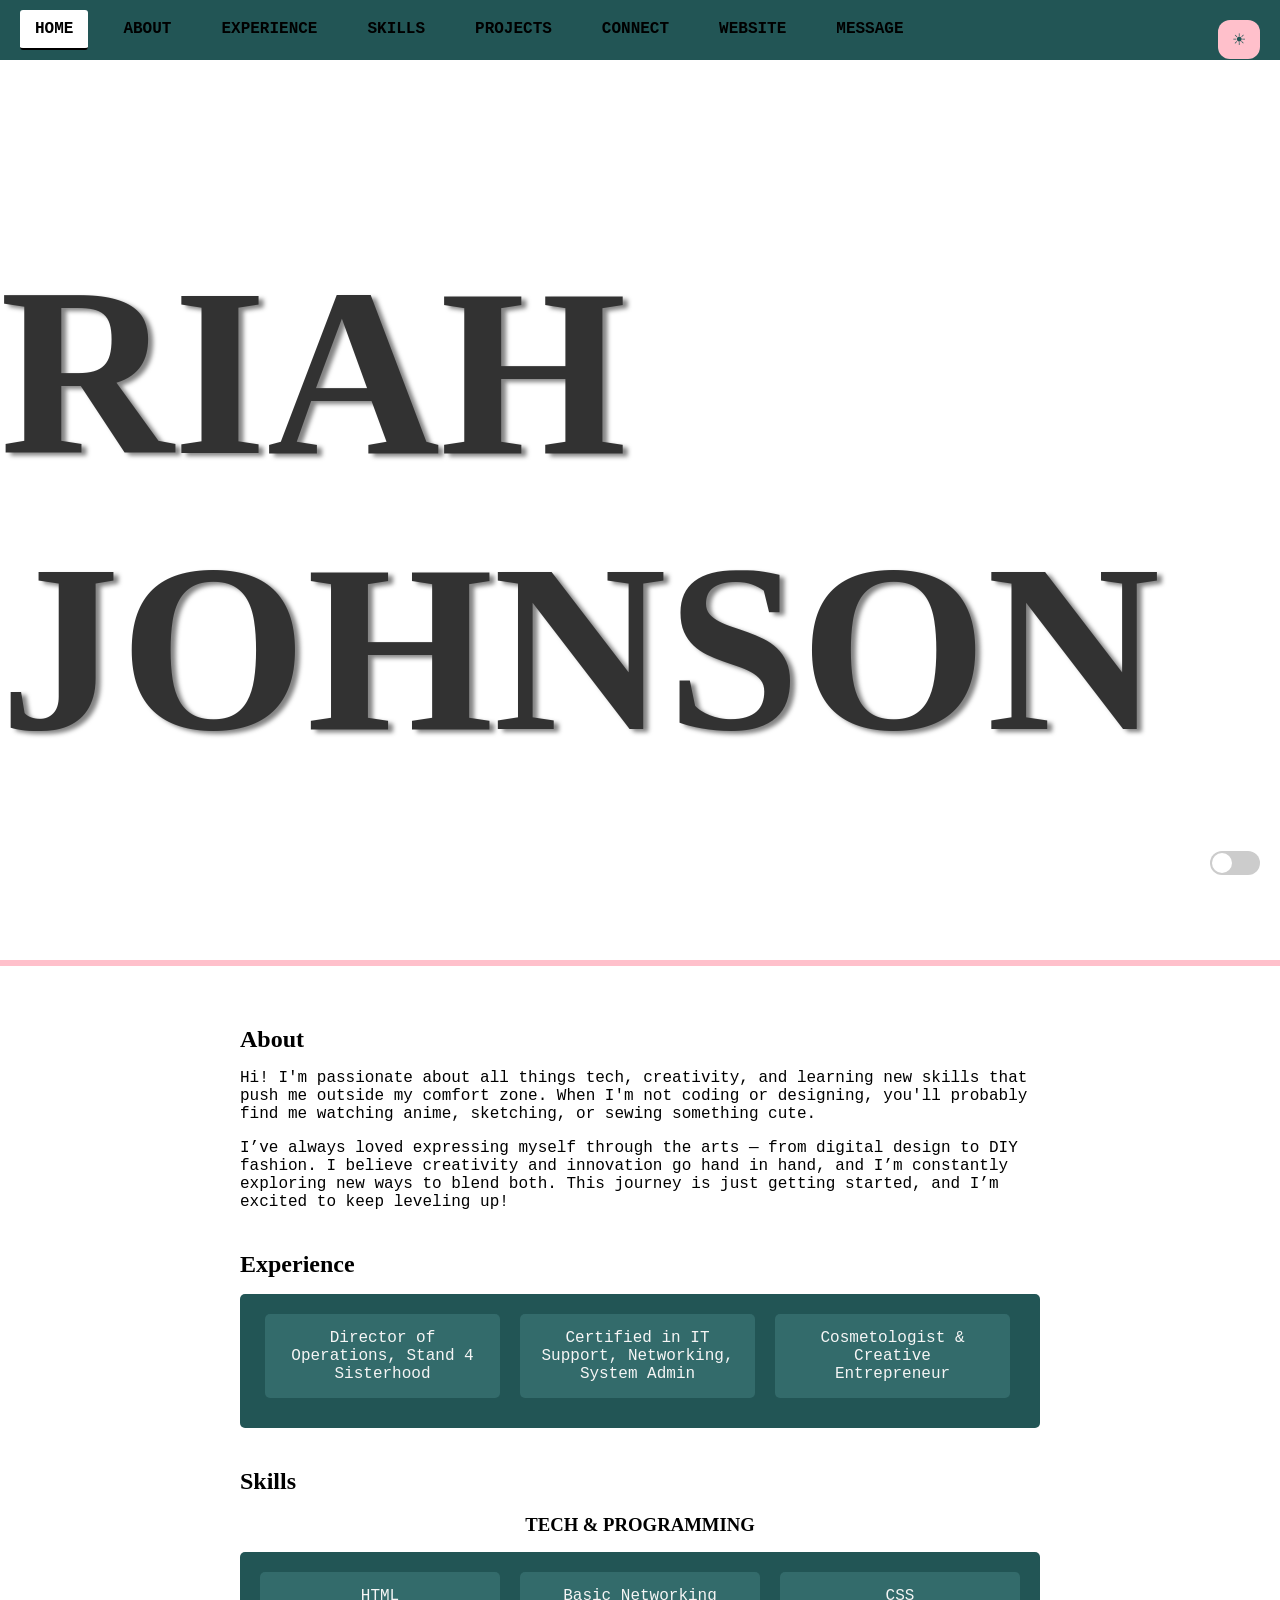
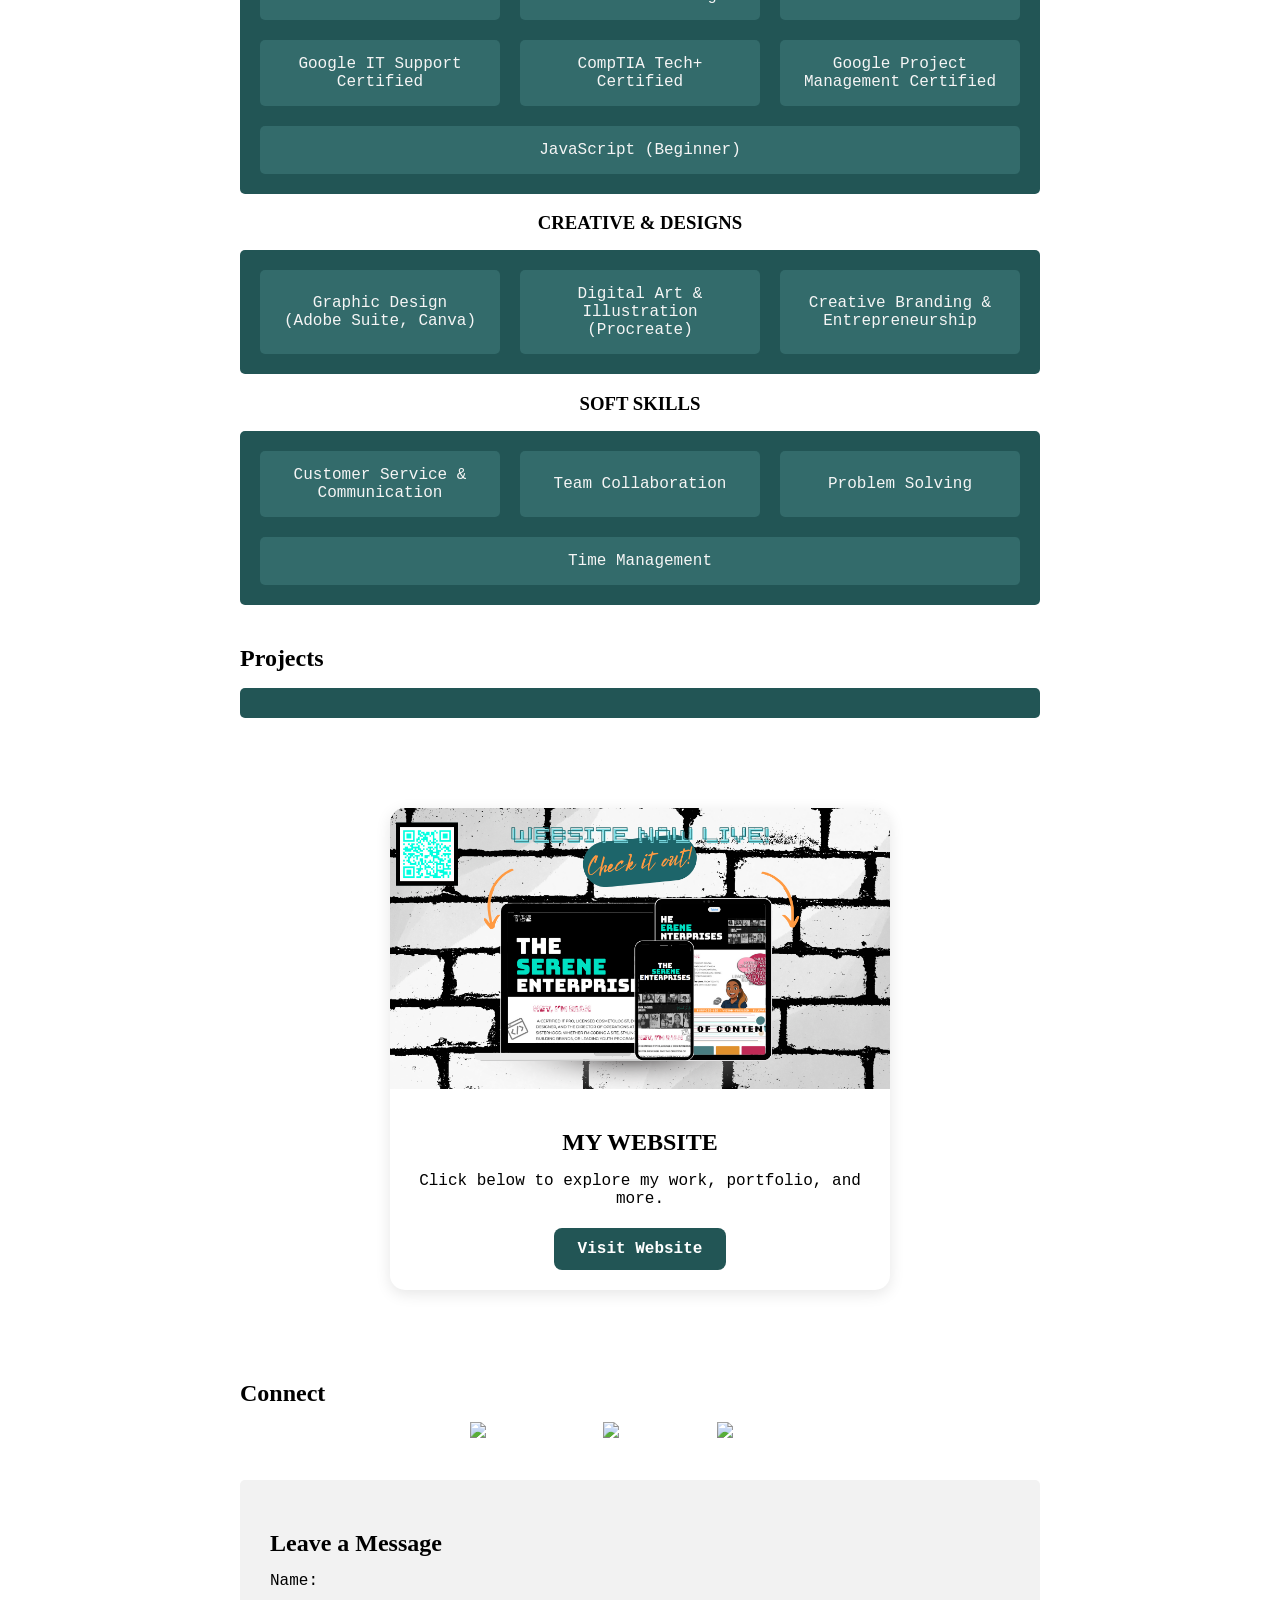
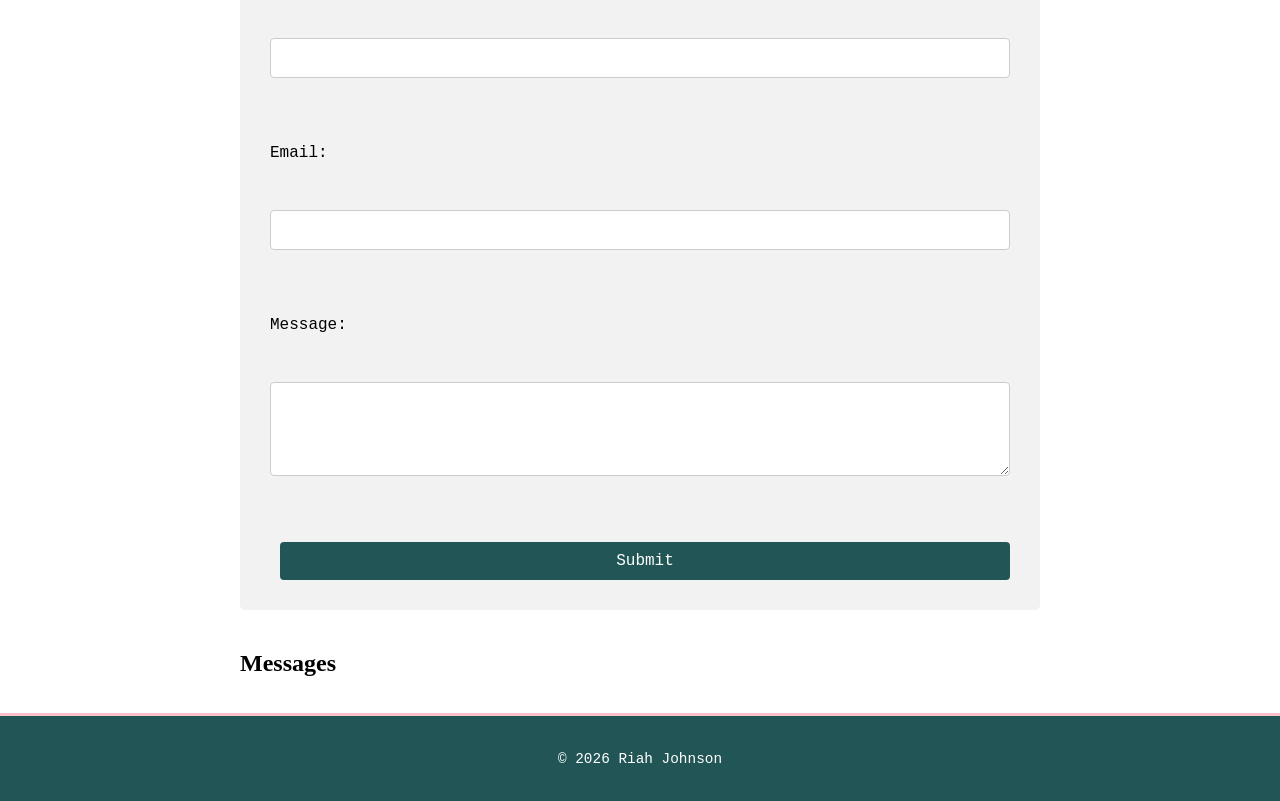
==== public/index.html @ 4e43883c "Initial commit with index.html, css, and js" ====
<!DOCTYPE html>
<html lang="en">
<head>
  <title>Riah Johnson | Portfolio</title>
  <meta charset="utf-8" />
  <meta name="viewport" content="width=device-width, initial-scale=1.0" />
  <meta name="description" content="Portfolio of Riah Johnson — creative entrepreneur, IT specialist, and cosmetologist passionate about tech, design, and innovation. Explore projects, skills, and ways to connect." />
  <link rel="stylesheet" href="./css/style.css" />
  <script src="./js/basic.js" defer></script>
  <script type="module" src="./js/firebase.js"></script>


  <link rel="preconnect" href="https://fonts.googleapis.com">
<link rel="preconnect" href="https://fonts.gstatic.com" crossorigin>
<link href="https://fonts.googleapis.com/css2?family=Rubik+Bubbles&display=swap" rel="stylesheet">
</head>

<body>
 <nav>
  <button class="nav-toggle" aria-label="Toggle navigation">
    &#9776; <!-- hamburger icon -->
  </button>

  <ul class="nav-list">
    <li class="nav-item active"><a href="#Home">HOME</a></li>
    <li class="nav-item"><a href="#About">ABOUT</a></li>
    <li class="nav-item"><a href="#Experience">EXPERIENCE</a></li>
    <li class="nav-item"><a href="#Skills">SKILLS</a></li>
    <li class="nav-item"><a href="#Projects">PROJECTS</a></li>
    <li class="nav-item"><a href="#Connect">CONNECT</a></li>
    <li class="nav-item"><a href="#website">WEBSITE</a></li>
    <li class="nav-item"><a href="#leave-message">MESSAGE</a></li>
  </ul>
</nav>


  <!-- theme toggle switch -->
  <label class="theme-switch" title="Toggle Light/Dark Mode">
    <input type="checkbox" id="toggle-theme" />
    <span class="slider"></span>
  </label>

 <div class="container">
  <section class="bg" id="Home">
    <h1>RIAH JOHNSON</h1>
  </section>

  <!-- Slide-out weather panel -->
  <div class="weather-container">

<div class="weather-emoji" id="weather-emoji">☀</div>


    <section id="output">
      <h4>Dallas Weather</h4>
      <div id="weather-data">Click a button to load data</div>
    </section>

    <button id="temp-btn">Show Temperature</button>
    <button id="condition-btn">Show Conditions</button>

  </div>

  <!-- Toggle button -->
  <button class="weather-toggle" aria-label="Toggle Weather">☀</button>
</div>

<hr class="photo-divider" />



  <hr class="photo-divider" />
    <!-- about section -->

  <div class="container2">
    <section id="About">
      <h2>About</h2>
      <p>
        Hi! I'm passionate about all things tech, creativity, and learning new skills that push me outside my comfort zone.
        When I'm not coding or designing, you'll probably find me watching anime, sketching, or sewing something cute.
      </p>
      <p>
        I’ve always loved expressing myself through the arts — from digital design to DIY fashion. I believe creativity and innovation go hand in hand,
        and I’m constantly exploring new ways to blend both. This journey is just getting started, and I’m excited to keep leveling up!
      </p>
    </section>

    <!-- experience section -->

    <section id="Experience">
      <h2>Experience</h2>
      <ul class="exper-list">
        <li class="exper-item">Director of Operations, Stand 4 Sisterhood</li>
        <li class="exper-item">Certified in IT Support, Networking, System Admin</li>
        <li class="exper-item">Cosmetologist & Creative Entrepreneur</li>
      </ul>
    </section>

    <!-- skills section -->


    <!-- inside SKILLS section — FIXED -->
<section id="Skills">
  <h2>Skills</h2>
  <h3>TECH & PROGRAMMING</h3>
  <ul class="skills-list">
  </ul>

  <h3>CREATIVE & DESIGNS</h3>
    <ul class="skills-list">
    <li>Graphic Design (Adobe Suite, Canva)</li>
    <li>Digital Art & Illustration (Procreate)</li>
    <li>Creative Branding & Entrepreneurship</li>
  </ul>

  <h3>SOFT SKILLS</h3>
  <ul class="skills-list">
    <li>Customer Service & Communication</li>
    <li>Team Collaboration</li>
    <li>Problem Solving</li>
    <li>Time Management</li>
  </ul>
</section>

    <!-- projects section -->


    <section id="Projects">
      <h2>Projects</h2>
      <ul class="projects-list" id="projects-list"></ul>
    </section>

    <!-- portfolio section -->
<section id="website" style="display: flex; justify-content: center; align-items: center; padding: 50px;">
  <div class="website-card">
    
    <!-- Thumbnail / Screenshot -->
    <a href="https://readymag.website/u1590588250/TSE/" target="_blank">
      <img src="tse-website-now-live-1.png" 
           alt="TSE Website Preview" 
           class="website-img">
    </a>
    
    <!-- Content -->
    <div class="website-content">
      <h2>MY WEBSITE</h2>
      <p>Click below to explore my work, portfolio, and more.</p>
      <a href="https://readymag.website/u1590588250/TSE/" target="_blank" class="website-btn">
        Visit Website
      </a>
    </div>
    
  </div>
</section>




    <!-- connect section -->
  
    <section id="Connect">
      <h2>Connect</h2>
      <ul class="connect-list">
        <li class="connect-item">
          <a href="https://www.linkedin.com/in/linkwmsj/" target="_blank" rel="noopener noreferrer">
            <img src="https://cdn4.iconfinder.com/data/icons/miu-black-social-2/60/linkedin-512.png" 
                 alt="LinkedIn" 
                 style="height:32px;" />
          </a>
        </li>
             
        <li class="connect-item">
          <a href="https://github.com/theeuno1a" target="_blank" rel="noopener noreferrer">
            <img src="https://cdn4.iconfinder.com/data/icons/miu-black-social-2/60/github-512.png" 
             alt="GitHub" 
             style="height:32px;" />
         </a>
      </li>
      <li class="connect-item">
          <a href="mailto:msjohnsonjr311@gmail.com">
            <img src="https://cdn0.iconfinder.com/data/icons/social-circle-3/72/Email-512.png" 
                 alt="Email Me" 
                 style="height:30px;" />
          </a>
        </li>
      </ul>
    </section>

    <!-- leave a message section -->
    <section id="leave-message">
      <h2>Leave a Message</h2>
      <form name="leave_message">
        <label for="name">Name:</label><br />
        <input type="text" id="name" name="usersName" autocomplete="name" required /><br /><br />

        <label for="email">Email:</label><br />
        <input type="email" id="email" name="usersEmail" autocomplete="email" /><br /><br />

        <label for="message">Message:</label><br />
        <textarea id="message" name="usersMessage" rows="4" autocomplete="off" required></textarea><br /><br />

        <button type="submit">Submit</button>
      </form>
    </section>

    <!-- messages section -->
    <section id="messages">
      <h2>Messages</h2>
      <ul></ul>
    </section>
 
  </div>

    <!-- footer section -->

  <hr class="photo-divider2" />
  <footer></footer> <!-- i got stuck here for a while on the footer part trying to use js since that was new . i watched a couple youtube videos and pinterest so it could break it down more so i can understand -->
  
  <button id="scrollTopBtn" title="Go to top">↑</button>

</body>
</html>
---- public/css/style.css ----
html {
  scroll-behavior: smooth;
  scroll-padding-top: 60px; /* avoid nav overlap on scroll */
}

/* wanted to reset default body */
body {
  background-color: #fff;
  color: black;
  font-family: 'Courier New', Courier, monospace;
  margin: 0;
  padding: 0;
  transition: background-color 0.3s, color 0.3s;
}

.hidden {
  display: none;
}

/* containers for text styles */
.container {
  width: min(800px, 90%);
}

.container2 {
  padding: 20px;
  max-width: 900px;
  margin: 0 auto;
  width: min(800px, 90%);
}

/* nav styles */
nav {
  background-color: #225555;
  width: 100%;
  padding: 10px 20px;
  box-sizing: border-box;
  transition: background-color 0.3s;
}

.nav-list {
  list-style: none;
  display: flex;
  gap: 20px;
  padding: 0;
  margin: 0;
}

.nav-item a {
  color: #000;
  text-decoration: none;
  padding: 10px 15px;
  display: block;
  font-weight: 600;
  border-radius: 3px;
  transition: background-color 0.3s, color 0.3s;
}

.nav-item a:hover {
  background-color: #ffffff;
  color: #000000;
}

.active a {
  background-color: #fff;
  color: #000;
  border-bottom: 2px solid #000;
}

/* both responsive nav for mobile and tablet */
@media screen and (max-width: 600px) {
  nav {
    padding: 10px;
  }

  .nav-list {
    flex-direction: column;
    align-items: center;
  }

  .nav-item a {
    padding: 10px;
    font-size: 1rem;
  }

  .active a {
    border-bottom: none; /* remove border for mobile */
  }
}

/* tablets */
@media screen and (max-width: 768px) { 
  #Home h1, h1 {
    font-size: 3rem;
    text-align: center;
    word-wrap: break-word;
  }

  .skills-list li {
    padding: 10px;
    font-size: 0.9rem;
    word-wrap: break-word;
  }

  .exper-item {
    padding: 10px;
    font-size: 0.95rem;
    word-wrap: break-word;
  }
}

/* bg image container */
.bg {
  height: 100vh; 
  width: 100vw; /* i struggled semi to fix this photo LOL, yet i finally got it after an hr */
  background-image: url("https://i.pinimg.com/736x/98/43/b4/9843b4da17d4a90aebe486aa608d36da.jpg");
  background-size: cover;
  background-position: center;
  background-repeat: no-repeat;
  position: relative;
  display: flex;
  align-items: center;
  justify-content: center;
  margin-top: 0;
}

/* photo div lines */
.photo-divider { /* i wanted a line underneath photo cause it'll be cute */
  border: none;
  height: 3px; 
  background-color: pink;
  width: 100%; 
  margin: 0 auto; 
  display: block;
  justify-content: center;
  min-width: 150px;
  box-sizing: border-box;
  text-align: center;
  justify-content: center; 
  align-items: center; 
  display: flex; 
}

.photo-divider2 { /* i wanted a line on top of the footer */
  border: none;
  height: 3px; 
  background-color: pink;
  width: 100%; 
  margin: 0 auto; 
  display: block;
  justify-content: center;
  margin-bottom: -20px; /* space below the footer */
}

/* responsive style for photo-divider */
@media screen and (max-width: 768px) {
  .photo-divider {
    width: 100%;
  }
}

/* headings */
#Home h1 {
  margin: 0;
  font-size: 15rem;
  font-weight: bold;
  color: black;
  font-family: Impact;
  text-shadow: 5px 3px 4px rgba(0, 0, 0, 0.6);
  opacity: 0.80;
}

h2 {
  margin-bottom: 15px;
  font-weight: bold;
  font-family: Cambria;
}

h3 {
  margin-bottom: 10px;
  font-family: 'Times New Roman', serif;
  text-align: center;
}

h4 {
  margin-bottom: 10px;
  font-family: 'Rubik Bubbles', sans-serif;
  text-align: center;
  font-size: 20px;
}

/* sections & lists */
section {
  margin-top: 40px;
}

.exper-list {
  display: flex;          
  flex-wrap: wrap;        
  gap: 20px;          
  justify-content: center;
  padding: 20px 30px 30px 25px; 
  background-color: #225555;
  border-radius: 5px;
  color: whitesmoke;
  font-family: 'Courier New', Courier, monospace;
  list-style: none;
  text-align: center;
  align-items: center;
}

.exper-item {
  background-color: #336b6b;
  padding: 15px 20px;
  border-radius: 5px;
  color: whitesmoke;
  font-family: 'Courier New', Courier, monospace;
  font-size: 1rem;
  font-weight: 400;
  flex: 1 1 200px; 
  min-width: 150px;
  box-sizing: border-box;
  text-align: center;
  justify-content: center; 
  align-items: center; 
  display: flex; 
}

/*  skills / projects / contact sections */

.skills-list {
  display: flex;
  flex-wrap: wrap;
  gap: 20px;
  padding: 20px;
  background-color: #225555;
  border-radius: 5px;
  list-style: none;
  justify-content: center;
}

.skills-list li {
  background-color: #336b6b;
  padding: 15px 20px;
  border-radius: 5px;
  color: whitesmoke;
  font-family: 'Courier New', Courier, monospace;
  font-size: 1rem;
  font-weight: 400;
  flex: 1 1 200px; 
  min-width: 150px;
  box-sizing: border-box;
  text-align: center;
  justify-content: center; 
  align-items: center; 
  display: flex; /* i was trying to center the text in the box - struggling a bit */
}

.projects-list {
  padding: 20px 30px 10px 40px;
  background-color: #225555;
  border-radius: 5px;
  text-align: left;
  color: whitesmoke;
  font-family: 'Courier New', Courier, monospace;
  gap: 20px;
}

.projects-list li {
  padding: 10px 0;
  border-bottom: 1px solid #336b6b;
}

.projects-list li:last-child {
  border-bottom: none;
}

.connect-list {
  list-style: none;
  display: flex;      
  gap: 40px;          
  justify-content: center;
  align-items: center;
  padding: 0;
  margin: 0;
}

.website-card {
  max-width: 500px;
  width: 100%;
  background: #fff;
  border-radius: 15px;
  box-shadow: 0 4px 15px rgba(0,0,0,0.1);
  overflow: hidden;
  text-align: center;
  transition: background-color 0.3s, color 0.3s;
   position: relative; /* just to allow internal positioning */
  z-index: 1; 
}

.website-img {
  width: 100%;
  height: auto;
  display: block;
}

.website-content {
  padding: 20px;
}

.website-content h2 {
  margin-bottom: 10px;
}

.website-content p {
  margin-bottom: 20px;
}

.website-btn {
  display: inline-block;
  padding: 12px 24px;
  background-color: #225555;
  color: white;
  text-decoration: none;
  border-radius: 8px;
  font-weight: bold;
  transition: background-color 0.3s;
}

.website-btn:hover {
  background-color: #336b6b;
}
/* light/dark mode toggle*/
.theme-switch {
  position: fixed;
  bottom: 20px;
  right: 20px;
  z-index: 1000;
  user-select: none;
}

.theme-switch input {
  display: none;
}

.slider {
  width: 50px;
  height: 24px;
  background-color: #ccc;
  border-radius: 50px;
  position: relative;
  cursor: pointer;
  display: inline-block;
  transition: background-color 0.3s;
}

.slider::before {
  content: "";
  position: absolute;
  height: 20px;
  width: 20px;
  left: 2px;
  bottom: 2px;
  background-color: white;
  border-radius: 50%;
  transition: 0.3s;
}

input:checked + .slider {
  background-color: pink; /* changed to pink for visibility */
}

input:checked + .slider::before {
  transform: translateX(26px);
}

/* theme modes */
body.light-mode {
  background-color: #fff;
  color: #000;
}

body.dark-mode {
  background-color: #121212;
  color: #fff;
}

body.dark-mode nav {
  background-color: black;
}

body.light-mode nav {
  background-color: #225555;
}

body.dark-mode .nav-item a {
  color: white;
}

body.dark-mode .nav-item a:hover {
  background-color: #333;
  color: pink;
}

body.dark-mode .active a {
  background-color: #333;
  color: pink;
  border-bottom: 2px solid pink;
}

body.dark-mode .active a:hover {
  background-color: #bad4d4;
  color: white;
}

/* additional dark mode styles */
/* ----------------------------- */

/* weather section - dark mode */
body.dark-mode #output {
  background-color: #222;   
  color: #eee;              
  border-color: #ff66b2;
}

body.dark-mode #h4 {
  color: #eee;              
}
body.dark-mode .website-card {
  background-color: #5a5a5a;
  color: #fff;
}

body.dark-mode .website-btn {
  background-color: #ff66b2;
  color: #fff;
}

@media screen and (max-width: 768px) {
  #website {
    padding: 30px 15px;
  }

  .website-card {
    max-width: 100%;
  }
}
/* leave a message - dark mode */
body.dark-mode #leave-message {
  background-color: #222;   
  color: #eee;              
  border-color: #ff66b2;
}

/* inputs and textarea text - dark mode */
body.dark-mode #leave-message input,
body.dark-mode #leave-message textarea {
  background-color: #333;
  color: #eee;
  border: 1px solid #ff66b2;
}

body.dark-mode #leave-message button {
  background-color: #ff66b2;
  color: #121212;
}

body.dark-mode h2, body.dark-mode h3, body.dark-mode #Home h1 {
  color: #ff66b2;
}

body.dark-mode .name, 
body.dark-mode .important-text {
  color: #ff66b2; 
}

/*footer styles*/
footer {
  text-align: center;
  padding: 20px;
  background-color: #225555;  
  color: white;
  position: relative;
  bottom: 0;
  width: 100%;
  font-family: 'Courier New', Courier, monospace;
  font-size: 0.9rem;
  margin-top: 20px;
  box-sizing: border-box;
  transition: background-color 0.3s, color 0.3s;
}

/* leave a message section */
#leave-message {
  margin-top: 40px;
  background-color: #f2f2f2;
  padding: 30px;
  border-radius: 5px;
}

#leave-message form {
  display: flex;
  flex-direction: column;
  gap: 15px;
}

#leave-message input,
#leave-message textarea {
  padding: 10px;
  border: 1px solid #ccc;
  border-radius: 4px;
  font-family: 'Courier New', Courier, monospace;
  font-size: 1rem;
}

#leave-message button {
  background-color: #225555;
  color: white;
  padding: 10px 15px;
  border: none;
  border-radius: 4px;
  font-family: 'Courier New', Courier, monospace;
  font-size: 1rem;
  cursor: pointer;
  transition: background-color 0.3s;
}

#leave-message button:hover {
  background-color: #336b6b;
}

/* message section */
.messages-section {
  margin-top: 30px;
  background-color: #eee;
  padding: 20px;
  border-radius: 5px;
}

#messages ul {
  list-style: none;
  padding-left: 0;
}

#messages li {
  padding: 10px;
  border-bottom: 1px solid #ccc;
  font-family: 'Courier New', Courier, monospace;
  font-size: 0.95rem;
}

#messages li:last-child {
  border-bottom: none;
}

/* weather section */
.weather-container {
   display: flex;
  flex-direction: column;   
  justify-content: center;  
  align-items: center;      
  gap: 15px;                
  padding: 20px;
  width: 80%;               
  max-width: 320px;
  height: 100vh;
  position: fixed;
  top: 0;
  right: -100%;             /* start hidden */
  transition: right 1s cubic-bezier(0.68, -0.55, 0.27, 1.55);
  z-index: 100;
  overflow-y: auto; 
  background: linear-gradient(135deg, #ffedf0, #ffe0f7); 
  border-radius: 20px;
  box-shadow: 0 8px 20px rgba(0,0,0,0.25);
  background-color: var(--panel-bg);
  color: var(--panel-text);
}

.weather-container.open {
  right: 0;            /* slide in */
}

.weather-container button {
  background-color: #ff66b2;
  color: #fff;
  font-size: 1.2rem;
  padding: 12px 18px;
  border-radius: 12px;
  transition: transform 0.2s, background-color 0.2s;
}

.weather-container button:hover {
  transform: scale(1.05);
  background-color: #ff4c99;
}

.weather-toggle {
  font-size: 1rem;
  position: fixed;
  top: 20px;
  right: 20px;
  background-color: pink;
  border: none;
  padding: 10px 14px;
  border-radius: 12px;
  cursor: pointer;
  z-index: 101;
}

.weather-emoji {
  font-size: 3rem;          /* big enough to notice */
  margin-bottom: 15px;      /* space from output */
  transition: transform 0.3s ease;
  animation: float 2s ease-in-out infinite;
  display: inline-block;
}

@keyframes float {
  0% { transform: translateY(0); }
  50% { transform: translateY(-10px); } /* float up */
  100% { transform: translateY(0); }
}

/* Optional: add a hover bounce */
.weather-emoji:hover {
  transform: translateY(-10px);
}

#weather-data {
  text-align: center;
  font-size: 1rem; /* optional, makes it slightly bigger */
}

body.dark-mode {
  --panel-bg: #222;      /* dark background */
  --panel-text: #fff;    /* light text */
}

/* output inside panel */
#output {
 width: 90%;              /* slightly smaller than panel */
  max-width: 280px;        /* ensures it doesn’t overflow */
  margin: 0 auto;          /* center inside panel */
  font-size: 1rem;         /* smaller text */
  padding: 10px;  
}


/* universal media queries for responsiveness */
/* ------------------------------- */

@media screen and (max-width: 1024px) {
  .container,
  .container2 {
    width: 95%;
    padding: 15px;
  }

  #Home h1 {
    font-size: 10rem;
    text-align: center;
    word-wrap: break-word;
  }

  .exper-item,
  .skills-list li {
    width: 100%;
    max-width: 300px;
    font-size: 1rem;
    padding: 12px;
  }

  .projects-list li {
    font-size: 1rem;
  }
}

@media screen and (max-width: 768px) {
  .nav-list,
  .skills-list,
  .connect-list,
  .exper-list,
  .portfolio-list {
    flex-direction: column;
    align-items: center;
    gap: 15px;
  }

  .nav-item a {
    font-size: 1rem;
    padding: 10px;
  }

  h2, h3, h4 {
    text-align: center;
  }

  #Home h1 {
    font-size: 6rem;
  }

  .projects-list {
    padding: 15px;
  }
}

@media screen and (max-width: 480px) {
  #Home h1 {
    font-size: 4rem;
  }

  .nav-list {
    flex-direction: column;
    gap: 10px;
  }

  .exper-item,
  .skills-list li {
    font-size: 0.9rem;
    padding: 10px;
  }

  .projects-list li {
    font-size: 0.95rem;
  }

  .connect-list {
    flex-wrap: wrap;
    gap: 20px;
  }

  .projects-list {
    padding: 10px 15px;
  }
}
button {
  margin-left: 10px;
  padding: 10px 15px;
  cursor: pointer;
  background-color: pink;
  color: #225555;
  border: none;
  font-family: "Rubik Bubbles", sans-serif;
  border-radius: 12px;
}

button:hover {
  background-color: #bb3e7d;
  color: #fff;
}

#scrollTopBtn {
  position: fixed;
  bottom: 20px;
  left: 20px;
  z-index: 1000; /* make extra sure it’s above everything */
  font-size: 20px;
  border: none;
  outline: none;
  cursor: pointer;
  padding: 10px 15px;
  border-radius: 50%;
  display: block; /* hidden by default */
  transition: background-color 0.3s ease, color 0.3s ease;
}

/* light mode colors */
#scrollTopBtn.light {
  background-color: #fff;
  color: #333;
  box-shadow: 0 2px 6px rgba(0,0,0,0.3);
}

/* dark mode colors */
#scrollTopBtn.dark {
  background-color: #333;
  color: #fff;
  box-shadow: 0 2px 6px rgba(0,0,0,0.5);
}

#scrollTopBtn:hover {
  filter: brightness(1.2);
}
#scrollTopBtn:active {
  background-color: #777;
}
/* hide nav-list on small screens */
.nav-list {
  transition: max-height 0.3s ease;
  overflow: hidden;
}

/* hamburger button - hidden on desktop */
.nav-toggle {
  display: none;
  font-size: 2rem;
  background: none;
  border: none;
  cursor: pointer;
  color: #fff; /* match nav text color */
}

/* mobile view */
@media screen and (max-width: 768px) {
  .nav-toggle {
    display: block;
  }

  .nav-list {
    max-height: 0; /* hidden by default */
    flex-direction: column;
    gap: 10px;
    background-color: #225555; /* match your nav bg */
    width: 100%;
    border-radius: 8px;
  }

  .nav-list.open {
    max-height: 500px; /* enough to show all items */
  }

  .nav-item a {
    padding: 10px 20px;
  }
}

/* Repo link styling */
a {
  color: white; /* sets all links to white */
  text-decoration: none; /* optional: removes underline */
}

a:hover {
  color: #ccc; /* optional: gives a light gray hover effect */
}
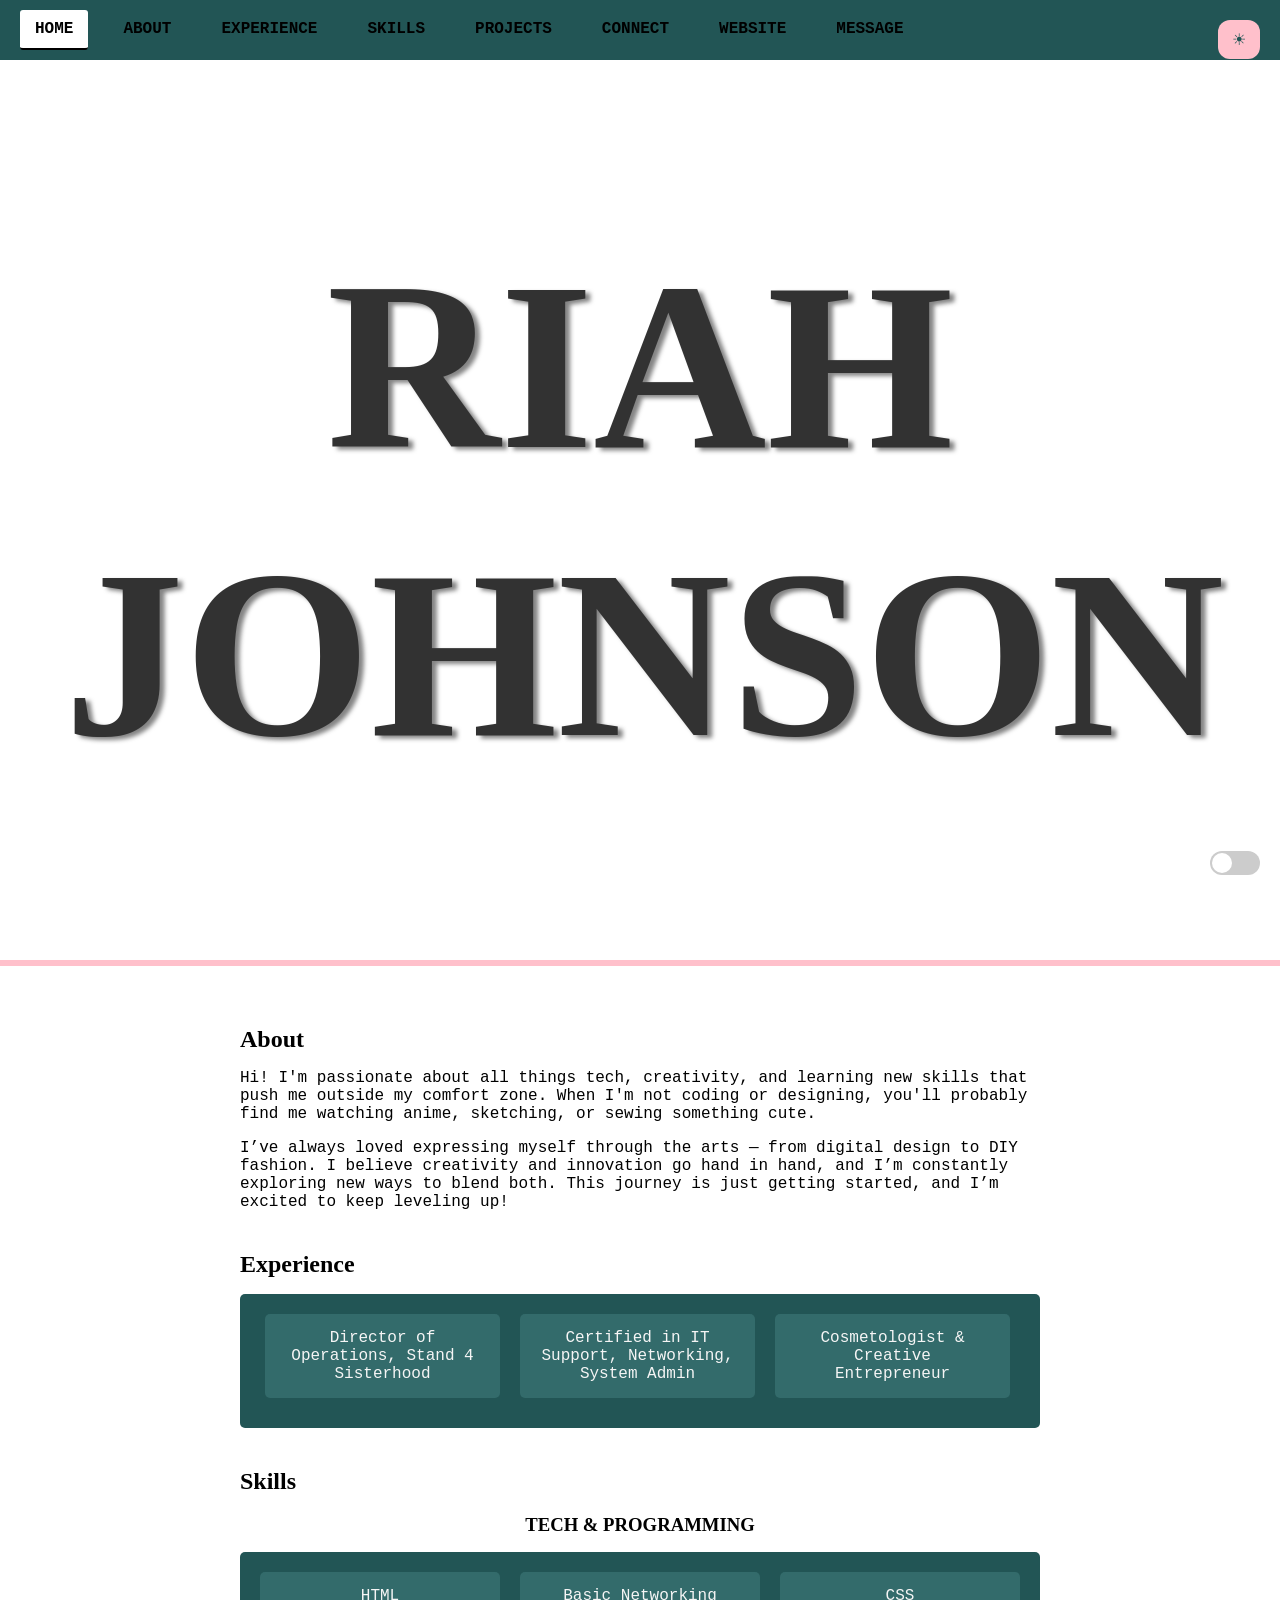
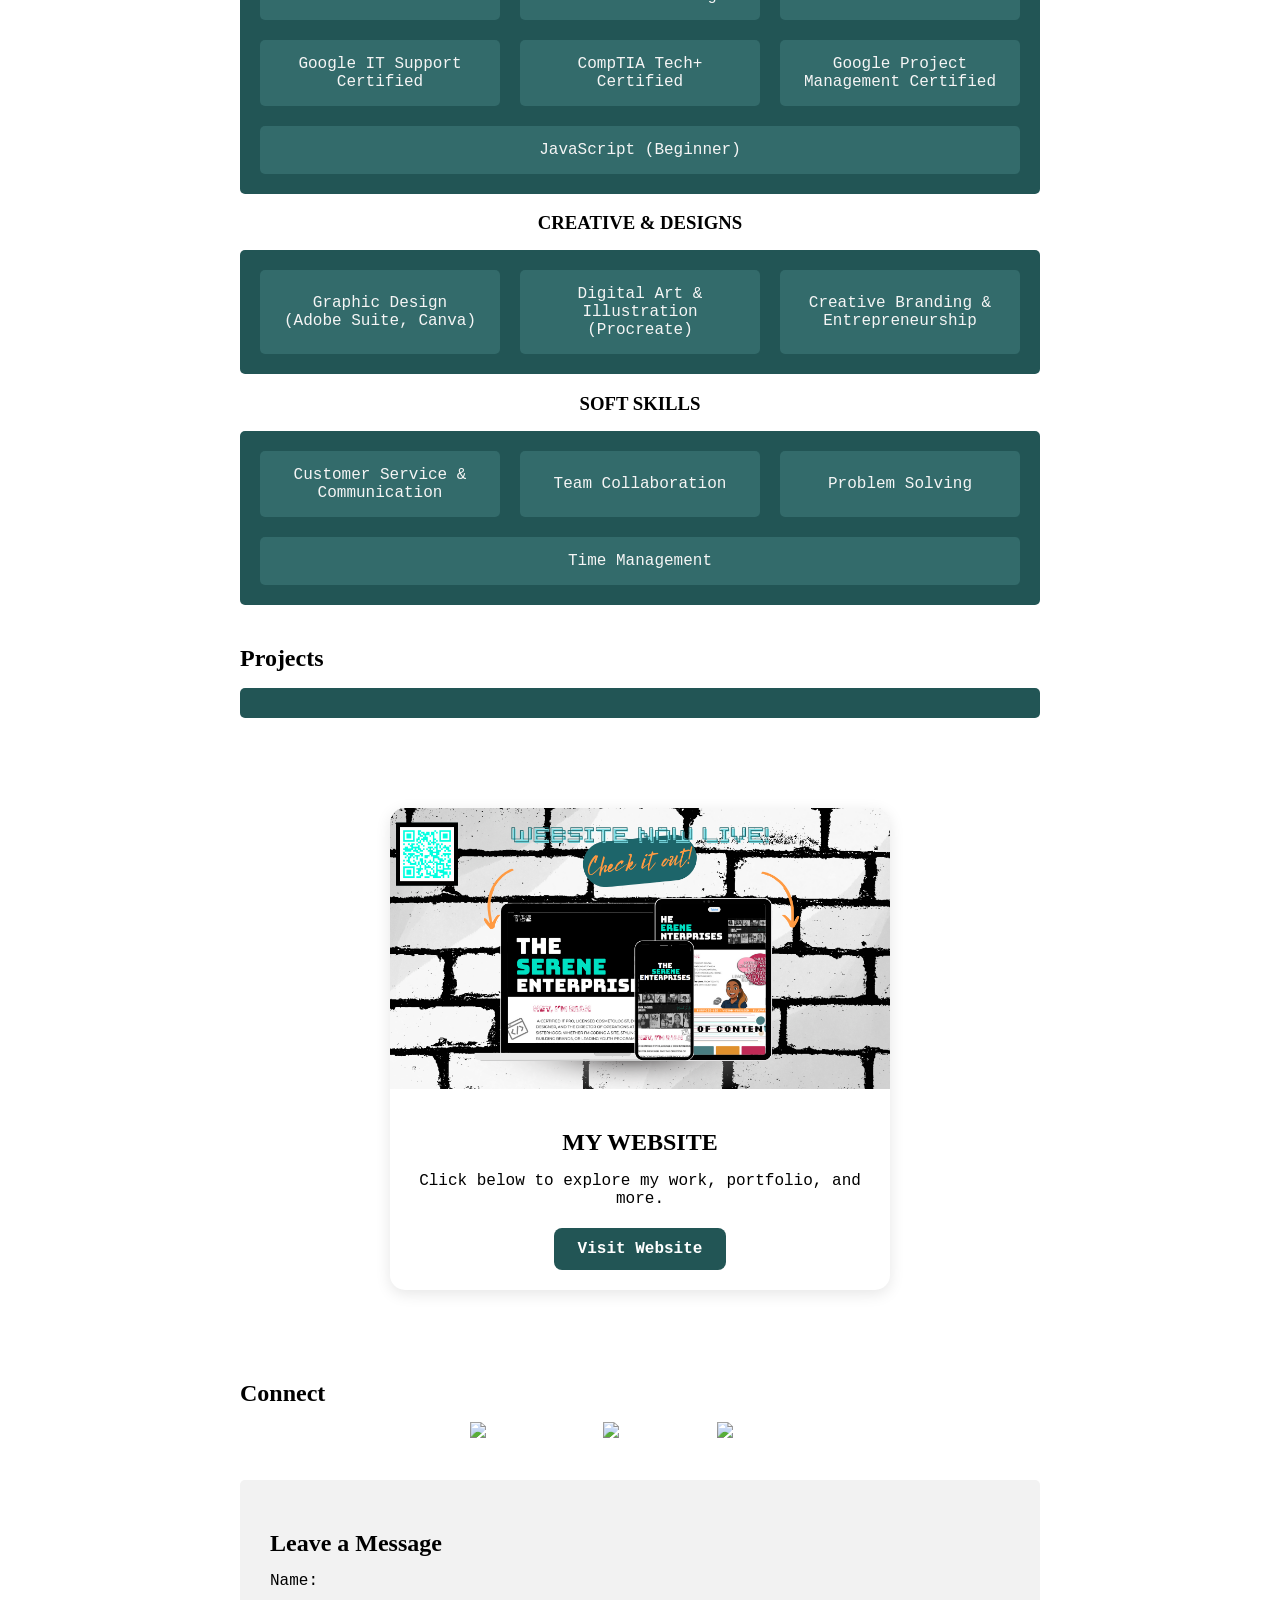
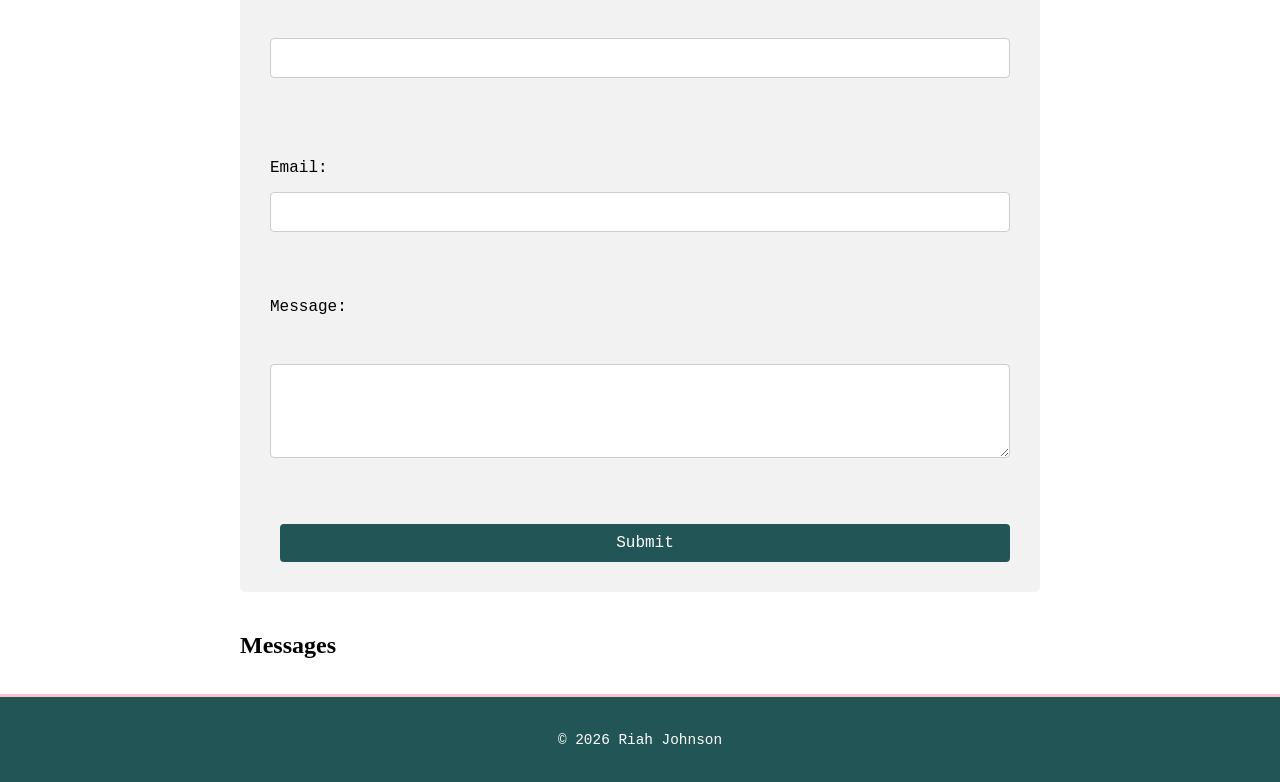
==== commit 70525632: "updated form, added more functionality, made the weather API cleaner, maybe adding another page or g" ====
--- a/public/index.html
+++ b/public/index.html
@@ -45,14 +45,14 @@
     <h1>RIAH JOHNSON</h1>
   </section>
 
-  <!-- Slide-out weather panel -->
+  <!-- slide-out weather panel -->
   <div class="weather-container">
 
 <div class="weather-emoji" id="weather-emoji">☀</div>
 
 
     <section id="output">
-      <h4>Dallas Weather</h4>
+      <h4>Weather</h4>
       <div id="weather-data">Click a button to load data</div>
     </section>
 
@@ -61,7 +61,7 @@
 
   </div>
 
-  <!-- Toggle button -->
+  <!-- toggle button -->
   <button class="weather-toggle" aria-label="Toggle Weather">☀</button>
 </div>
 
@@ -72,7 +72,8 @@
   <hr class="photo-divider" />
     <!-- about section -->
 
-  <div class="container2">
+
+  <div id="main-content" class="container2">
     <section id="About">
       <h2>About</h2>
       <p>
@@ -98,8 +99,6 @@
 
     <!-- skills section -->
 
-
-    <!-- inside SKILLS section — FIXED -->
 <section id="Skills">
   <h2>Skills</h2>
   <h3>TECH & PROGRAMMING</h3>
@@ -131,17 +130,18 @@
     </section>
 
     <!-- portfolio section -->
+
 <section id="website" style="display: flex; justify-content: center; align-items: center; padding: 50px;">
   <div class="website-card">
     
-    <!-- Thumbnail / Screenshot -->
+    <!-- thumbnail / screenshot -->
     <a href="https://readymag.website/u1590588250/TSE/" target="_blank">
       <img src="tse-website-now-live-1.png" 
            alt="TSE Website Preview" 
            class="website-img">
     </a>
     
-    <!-- Content -->
+    <!-- content -->
     <div class="website-content">
       <h2>MY WEBSITE</h2>
       <p>Click below to explore my work, portfolio, and more.</p>
@@ -152,9 +152,6 @@
     
   </div>
 </section>
-
-
-
 
     <!-- connect section -->
   
@@ -193,8 +190,8 @@
         <label for="name">Name:</label><br />
         <input type="text" id="name" name="usersName" autocomplete="name" required /><br /><br />
 
-        <label for="email">Email:</label><br />
-        <input type="email" id="email" name="usersEmail" autocomplete="email" /><br /><br />
+        <label for="email"></label>Email:</label><br />
+        <input type="email" id="email" name="usersEmail" autocomplete="email" required /><br /><br />
 
         <label for="message">Message:</label><br />
         <textarea id="message" name="usersMessage" rows="4" autocomplete="off" required></textarea><br /><br />
@@ -211,6 +208,7 @@
  
   </div>
 
+  </div>
     <!-- footer section -->
 
   <hr class="photo-divider2" />
--- a/public/css/style.css
+++ b/public/css/style.css
@@ -1,6 +1,10 @@
 html {
   scroll-behavior: smooth;
   scroll-padding-top: 60px; /* avoid nav overlap on scroll */
+}
+
+#main-content {
+  flex: 1;
 }
 
 /* wanted to reset default body */
@@ -123,6 +127,34 @@
   justify-content: center;
   margin-top: 0;
 }
+
+.bg h1 {
+    font-size: 1.5rem;
+    text-align: center;
+    padding: 0 10px;
+    line-height: 1.2;
+    width: 90%; /* give some breathing room */
+  }
+
+@media screen and (max-width: 480px) {
+  html, body {
+    overflow-x: hidden; /* prevent horizontal scroll */
+  }
+
+  .bg {
+    height: 100dvh; /* forces full mobile height */
+    min-height: 100dvh;
+  }
+
+  .bg h1 {
+    font-size: 10px;
+    text-align: center;
+    padding: 0 10px;
+    line-height: 1.2;
+    width: 90%; /* give some breathing room */
+  }
+}
+    
 
 /* photo div lines */
 .photo-divider { /* i wanted a line underneath photo cause it'll be cute */
@@ -195,7 +227,8 @@
 }
 
 .exper-list {
-  display: flex;          
+  display: flex;  
+  flex-direction: row;        
   flex-wrap: wrap;        
   gap: 20px;          
   justify-content: center;
@@ -294,7 +327,7 @@
   overflow: hidden;
   text-align: center;
   transition: background-color 0.3s, color 0.3s;
-   position: relative; /* just to allow internal positioning */
+  position: relative; /* just to allow internal positioning */
   z-index: 1; 
 }
 
@@ -367,7 +400,7 @@
 }
 
 input:checked + .slider {
-  background-color: pink; /* changed to pink for visibility */
+  background-color: #DBFF66; /* changed to light green for visibility */
 }
 
 input:checked + .slider::before {
@@ -398,14 +431,14 @@
 }
 
 body.dark-mode .nav-item a:hover {
-  background-color: #333;
-  color: pink;
+  background-color: #DBFF66;
+  color: #ff66b2;
 }
 
 body.dark-mode .active a {
-  background-color: #333;
-  color: pink;
-  border-bottom: 2px solid pink;
+  background-color: #DBFF66;
+  color: #ff66b2;
+  border-bottom: 2px solid #ff66b2;
 }
 
 body.dark-mode .active a:hover {
@@ -418,7 +451,6 @@
 
 /* weather section - dark mode */
 body.dark-mode #output {
-  background-color: #222;   
   color: #eee;              
   border-color: #ff66b2;
 }
@@ -465,7 +497,7 @@
   color: #121212;
 }
 
-body.dark-mode h2, body.dark-mode h3, body.dark-mode #Home h1 {
+body.dark-mode h2, body.dark-mode h3 {
   color: #ff66b2;
 }
 
@@ -473,6 +505,89 @@
 body.dark-mode .important-text {
   color: #ff66b2; 
 }
+/* photo divider - dark mode */
+body.dark-mode .photo-divider,
+body.dark-mode .photo-divider2 {
+  background-color: hsl(74, 100%, 70%);
+}
+
+/* all the list sections - dark mode */
+
+body.dark-mode .exper-list,
+body.dark-mode .skills-list,
+body.dark-mode .projects-list {
+  background-color: hsl(74, 43%, 44%);
+}
+
+body.dark-mode .exper-item,
+body.dark-mode #Skills .skills-list li {
+  background-color: hsl(74, 100%, 70%);
+  color: black;
+}
+
+body.dark-mode .projects-list li {
+  background-color: hsl(74, 100%, 70%);
+  color: black;
+  border-left: 4px solid #ff66b2; 
+}
+
+body.dark-mode .projects-list li a {
+  color: black;
+}
+
+body.dark-mode .projects-list li a:hover {
+  color: #ff66b2;
+}
+body.dark-mode .connect-list img {
+  border-radius: 50%; /* makes the glow circular */
+  box-shadow: 0 0 10px hsl(74, 100%, 70%),
+              0 0 20px hsl(74, 100%, 70%),
+              0 0 30px hsl(74, 100%, 70%);
+  transition: box-shadow 0.3s ease;
+}
+
+body.dark-mode .connect-list img:hover {
+  box-shadow: 0 0 15px hsl(75, 94%, 93%),
+              0 0 25px hsl(75, 94%, 93%),
+              0 0 40px hsl(75, 94%, 93%);
+}
+
+/* footer styles - dark mode */
+
+body.dark-mode footer {
+  background: linear-gradient(135deg, #DBFF66 0%, #FF66B2 100%);
+  color: black;
+}
+
+/* extra styles - dark mode */
+
+body.dark-mode .nav-list {
+  background-color: transparent;
+}
+
+body.dark-mode .bg {
+  background-image: url("https://i.pinimg.com/originals/58/5f/b8/585fb871dc5698ad1b71f838072cc335.gif");
+  background-size: cover;
+  background-position: center;
+}
+
+body.dark-mode #Home h1 { 
+  animation: floatText 3s ease-in-out infinite;
+  display: inline-block; 
+  background: linear-gradient(135deg, #DBFF66 0%, #FF66B2 100%); 
+  -webkit-background-clip: text; 
+  background-clip: text;
+  -webkit-text-fill-color: transparent; 
+  display: inline-block;
+}
+
+@keyframes floatText {
+  0%   { transform: translateY(0); }
+  50%  { transform: translateY(-20px); } /* moves up */
+  100% { transform: translateY(0); }
+
+}
+
 
 /*footer styles*/
 footer {
@@ -529,7 +644,7 @@
   background-color: #336b6b;
 }
 
-/* message section */
+/* ========== Message Section ========== */
 .messages-section {
   margin-top: 30px;
   background-color: #eee;
@@ -540,6 +655,7 @@
 #messages ul {
   list-style: none;
   padding-left: 0;
+  margin: 0;
 }
 
 #messages li {
@@ -547,11 +663,50 @@
   border-bottom: 1px solid #ccc;
   font-family: 'Courier New', Courier, monospace;
   font-size: 0.95rem;
+  display: flex;
+  align-items: center;
+  gap: 10px;
 }
 
 #messages li:last-child {
   border-bottom: none;
 }
+
+/* Remove button */
+#messages li button {
+  padding: 5px 10px;
+  border: none;
+  border-radius: 5px;
+  background-color: pink;
+  color: #225555;
+  font-family: 'Rubik Bubbles', sans-serif;
+  cursor: pointer;
+  transition: background-color 0.3s, color 0.3s;
+}
+
+#messages li button:hover {
+  background-color: #84164d;
+  color: #fff;
+}
+
+/* message links */
+#messages li a.message-link {
+  color: #ff66b2; /* pink */
+  font-weight: bold;
+  text-decoration: none;
+  font-family: 'Impact', Arial Narrow Bold, sans-serif;
+}
+
+#messages li a.message-link:hover {
+  color: grey; /* hover grey */
+  text-decoration: underline;
+}
+
+/* message text */
+#messages li span {
+  color: black; /* comment text */
+}
+
 
 /* weather section */
 .weather-container {
@@ -566,7 +721,7 @@
   height: 100vh;
   position: fixed;
   top: 0;
-  right: -100%;             /* start hidden */
+  right: -100%;             
   transition: right 1s cubic-bezier(0.68, -0.55, 0.27, 1.55);
   z-index: 100;
   overflow-y: auto; 
@@ -578,7 +733,7 @@
 }
 
 .weather-container.open {
-  right: 0;            /* slide in */
+  right: 0;            
 }
 
 .weather-container button {
@@ -609,8 +764,8 @@
 }
 
 .weather-emoji {
-  font-size: 3rem;          /* big enough to notice */
-  margin-bottom: 15px;      /* space from output */
+  font-size: 3rem;          
+  margin-bottom: 15px;      
   transition: transform 0.3s ease;
   animation: float 2s ease-in-out infinite;
   display: inline-block;
@@ -618,31 +773,53 @@
 
 @keyframes float {
   0% { transform: translateY(0); }
-  50% { transform: translateY(-10px); } /* float up */
+  50% { transform: translateY(-10px); } 
   100% { transform: translateY(0); }
 }
 
-/* Optional: add a hover bounce */
 .weather-emoji:hover {
   transform: translateY(-10px);
 }
 
 #weather-data {
   text-align: center;
-  font-size: 1rem; /* optional, makes it slightly bigger */
-}
-
-body.dark-mode {
-  --panel-bg: #222;      /* dark background */
-  --panel-text: #fff;    /* light text */
+  font-size: 1rem; 
+}
+
+body.dark-mode .weather-toggle {
+  background: #DBFF66;
+  color: #000000;
+}
+
+body.dark-mode .weather-container {
+  background: linear-gradient(90deg, #000000, #ff4c99);
+  color: var(--panel-text);
+}
+
+body.dark-mode .weather-container button {
+  background: hsl(0, 0%, 100%);
+  color: black;
+}
+
+body.dark-mode .weather-container button:hover {
+  transform: scale(1.05);
+  background-color: #e1acc3;
+  box-shadow: 0 0 20px #ff4c99, 0 0 40px #ff4c99, 0 0 60px #ff4c99;
+  color: rgb(255, 255, 255);
+
+}
+
+body.dark-mode #output {
+  background-color: transparent;
+  color: hsl(0, 0%, 100%);
 }
 
 /* output inside panel */
 #output {
- width: 90%;              /* slightly smaller than panel */
-  max-width: 280px;        /* ensures it doesn’t overflow */
-  margin: 0 auto;          /* center inside panel */
-  font-size: 1rem;         /* smaller text */
+  width: 90%;              
+  max-width: 280px;        
+  margin: 0 auto;         
+  font-size: 1rem;        
   padding: 10px;  
 }
 
@@ -679,13 +856,21 @@
 @media screen and (max-width: 768px) {
   .nav-list,
   .skills-list,
-  .connect-list,
   .exper-list,
   .portfolio-list {
     flex-direction: column;
     align-items: center;
     gap: 15px;
   }
+
+@media screen and (max-width: 768px) {
+  .connect-list {
+    flex-direction: row;   
+    flex-wrap: wrap;       
+    gap: 20px;             
+    justify-content: center;
+  }
+}
 
   .nav-item a {
     font-size: 1rem;
@@ -746,7 +931,7 @@
 }
 
 button:hover {
-  background-color: #bb3e7d;
+  background-color: #84164d;
   color: #fff;
 }
 
@@ -761,22 +946,15 @@
   cursor: pointer;
   padding: 10px 15px;
   border-radius: 50%;
-  display: block; /* hidden by default */
+  display: block; 
   transition: background-color 0.3s ease, color 0.3s ease;
 }
 
-/* light mode colors */
-#scrollTopBtn.light {
-  background-color: #fff;
-  color: #333;
-  box-shadow: 0 2px 6px rgba(0,0,0,0.3);
-}
-
 /* dark mode colors */
-#scrollTopBtn.dark {
-  background-color: #333;
-  color: #fff;
-  box-shadow: 0 2px 6px rgba(0,0,0,0.5);
+body.dark-mode #scrollTopBtn {
+  background-color: #DBFF66; 
+  color: black;
+  box-shadow: 0 0 10px #ff66b2, 0 0 20px #ff66b2, 0 0 30px #ff66b2;
 }
 
 #scrollTopBtn:hover {
@@ -798,7 +976,7 @@
   background: none;
   border: none;
   cursor: pointer;
-  color: #fff; /* match nav text color */
+  color: #fff; 
 }
 
 /* mobile view */
@@ -808,16 +986,20 @@
   }
 
   .nav-list {
-    max-height: 0; /* hidden by default */
+    max-height: 0; 
     flex-direction: column;
     gap: 10px;
-    background-color: #225555; /* match your nav bg */
+    background-color: #225555; 
     width: 100%;
     border-radius: 8px;
   }
+  .nav-list a:focus {
+  outline: 3px solid #fa8ff8;
+  background-color: #f0f0f0;
+  }
 
   .nav-list.open {
-    max-height: 500px; /* enough to show all items */
+    max-height: 500px; 
   }
 
   .nav-item a {
@@ -825,12 +1007,12 @@
   }
 }
 
-/* Repo link styling */
+/* repo link styling */
 a {
-  color: white; /* sets all links to white */
-  text-decoration: none; /* optional: removes underline */
+  color: white; 
+  text-decoration: none; 
 }
 
 a:hover {
-  color: #ccc; /* optional: gives a light gray hover effect */
-}
+  color: #ccc; 
+}
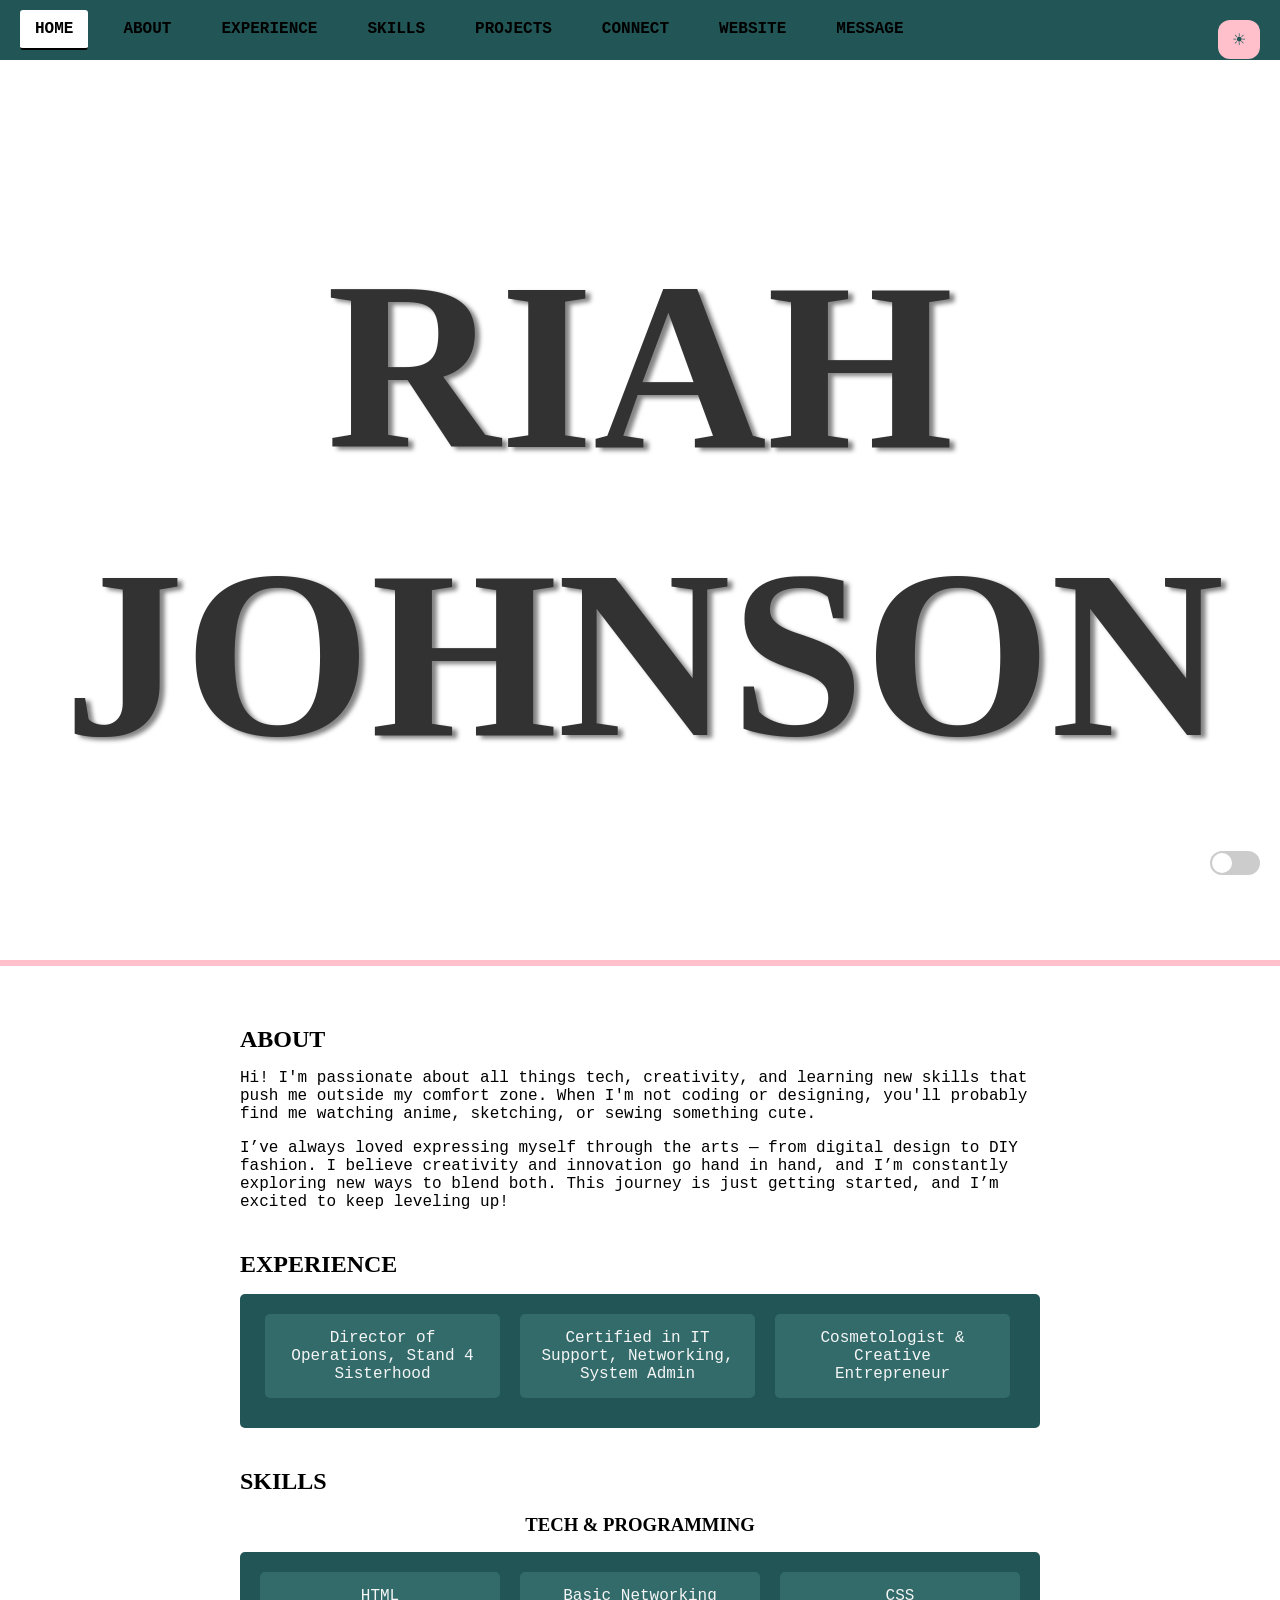
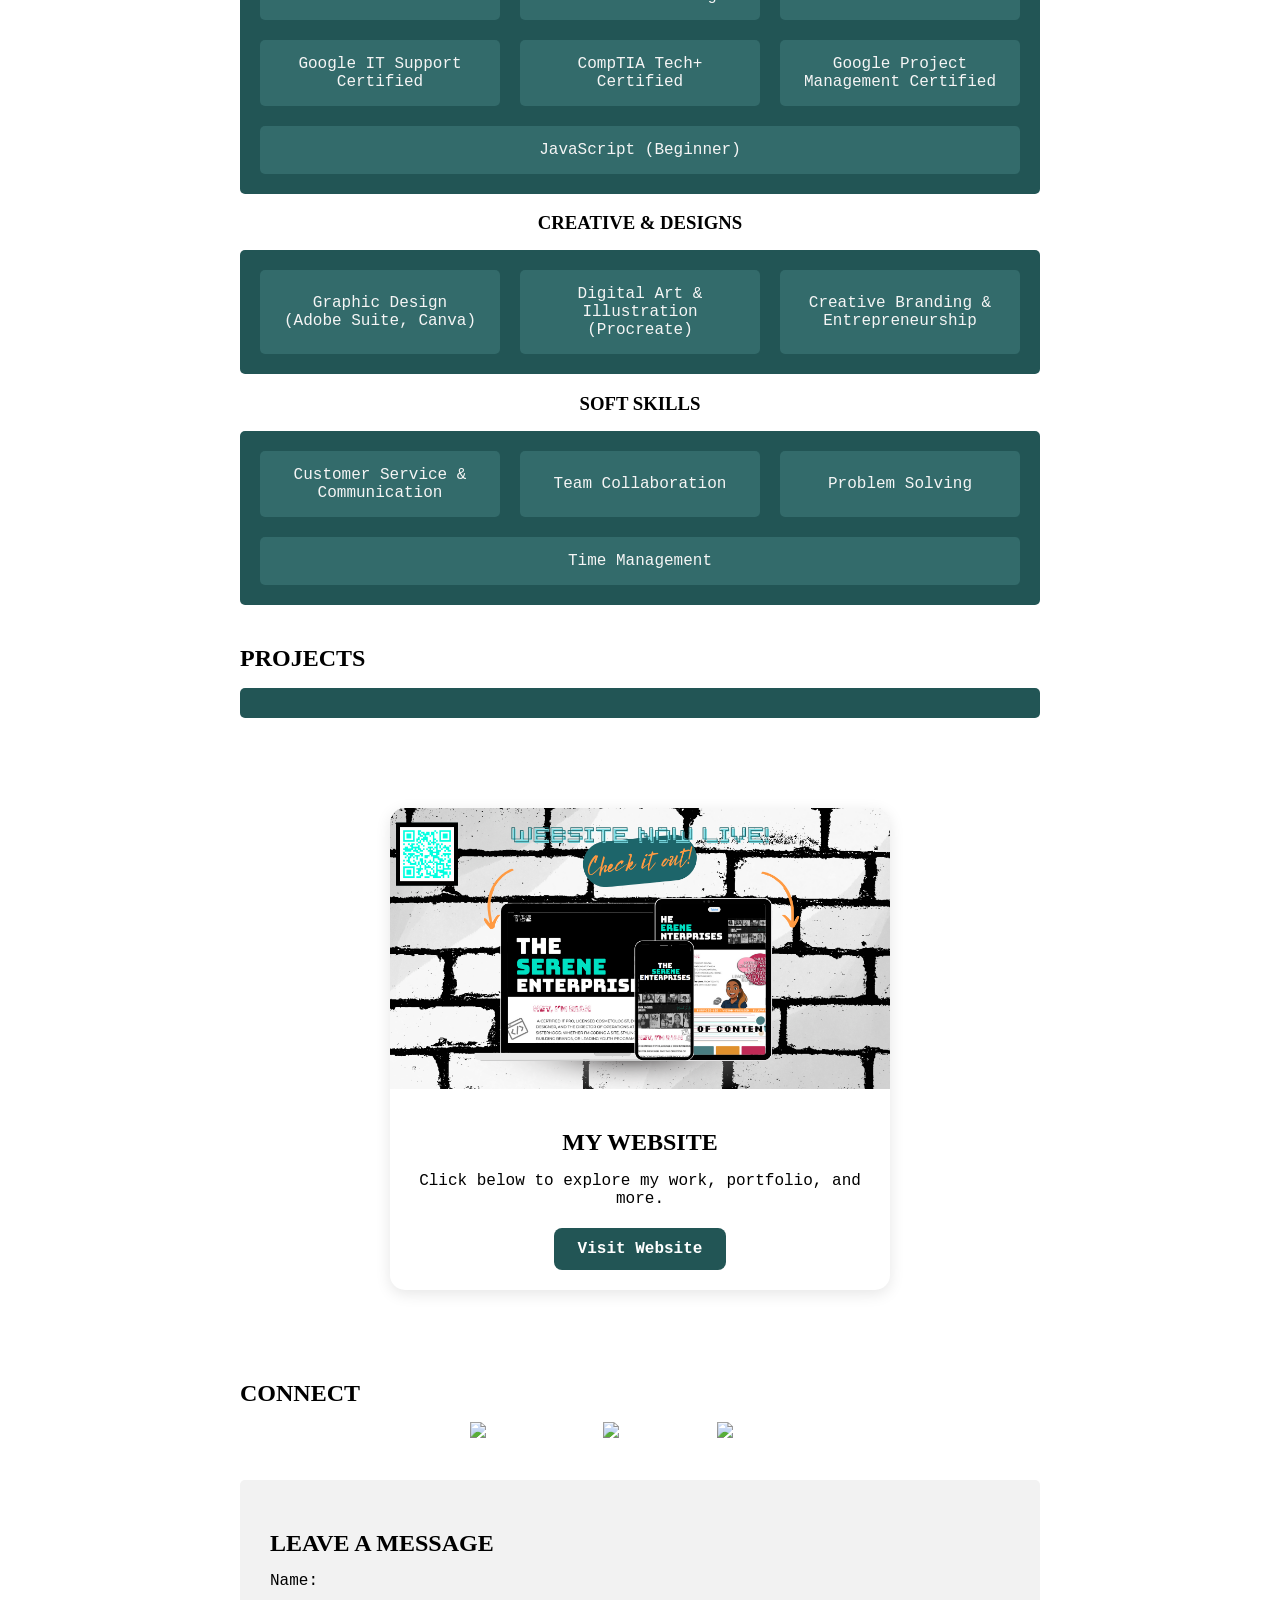
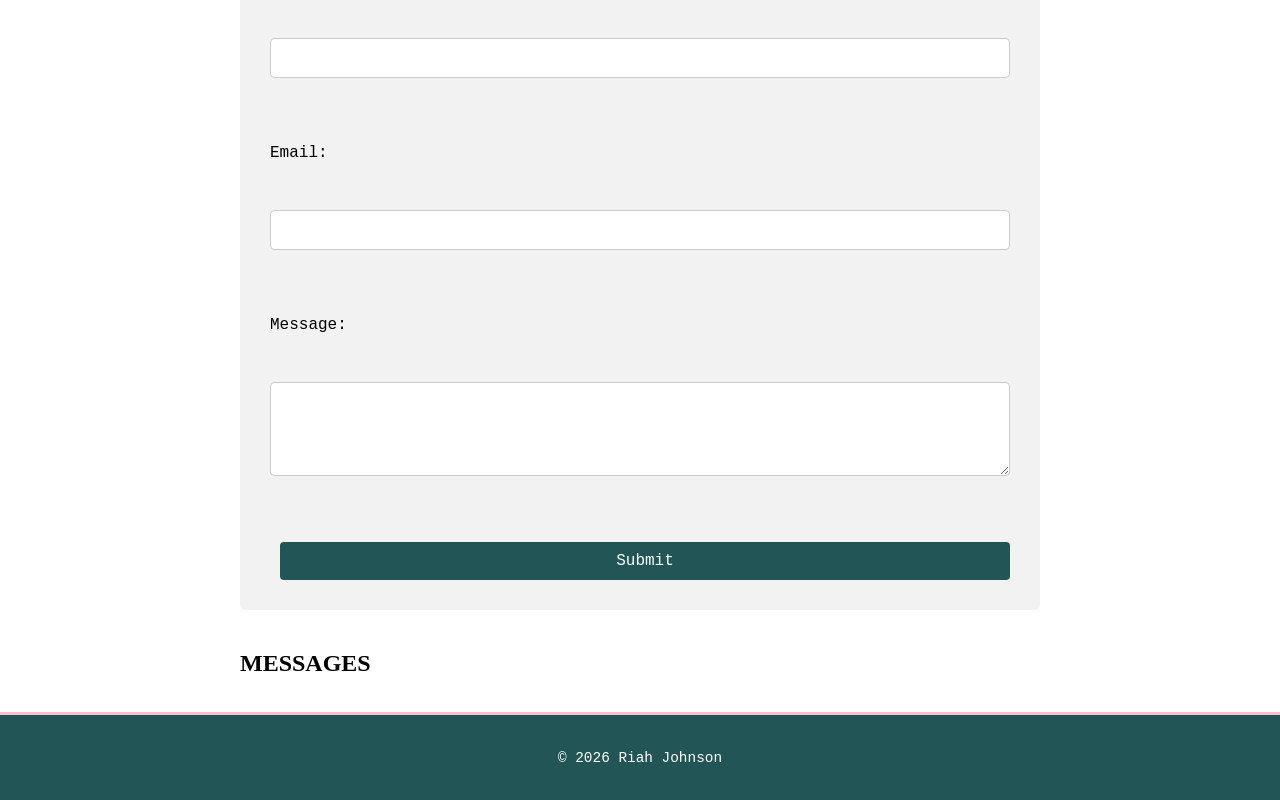
==== commit 245a52d0: "API fetch completed & changed the names of my files." ====
--- a/public/index.html
+++ b/public/index.html
@@ -75,7 +75,7 @@
 
   <div id="main-content" class="container2">
     <section id="About">
-      <h2>About</h2>
+      <h2>ABOUT</h2>
       <p>
         Hi! I'm passionate about all things tech, creativity, and learning new skills that push me outside my comfort zone.
         When I'm not coding or designing, you'll probably find me watching anime, sketching, or sewing something cute.
@@ -89,7 +89,7 @@
     <!-- experience section -->
 
     <section id="Experience">
-      <h2>Experience</h2>
+      <h2>EXPERIENCE</h2>
       <ul class="exper-list">
         <li class="exper-item">Director of Operations, Stand 4 Sisterhood</li>
         <li class="exper-item">Certified in IT Support, Networking, System Admin</li>
@@ -100,7 +100,7 @@
     <!-- skills section -->
 
 <section id="Skills">
-  <h2>Skills</h2>
+  <h2>SKILLS</h2>
   <h3>TECH & PROGRAMMING</h3>
   <ul class="skills-list">
   </ul>
@@ -125,7 +125,7 @@
 
 
     <section id="Projects">
-      <h2>Projects</h2>
+      <h2>PROJECTS</h2>
       <ul class="projects-list" id="projects-list"></ul>
     </section>
 
@@ -156,7 +156,7 @@
     <!-- connect section -->
   
     <section id="Connect">
-      <h2>Connect</h2>
+      <h2>CONNECT</h2>
       <ul class="connect-list">
         <li class="connect-item">
           <a href="https://www.linkedin.com/in/linkwmsj/" target="_blank" rel="noopener noreferrer">
@@ -185,24 +185,25 @@
 
     <!-- leave a message section -->
     <section id="leave-message">
-      <h2>Leave a Message</h2>
-      <form name="leave_message">
+      <h2>LEAVE A MESSAGE</h2>
+      <form id="leave_message_form" name="leave_message">
         <label for="name">Name:</label><br />
         <input type="text" id="name" name="usersName" autocomplete="name" required /><br /><br />
 
-        <label for="email"></label>Email:</label><br />
+        <label for="email">Email:</label><br />
         <input type="email" id="email" name="usersEmail" autocomplete="email" required /><br /><br />
 
         <label for="message">Message:</label><br />
         <textarea id="message" name="usersMessage" rows="4" autocomplete="off" required></textarea><br /><br />
 
         <button type="submit">Submit</button>
-      </form>
+    </form>
+
     </section>
 
     <!-- messages section -->
     <section id="messages">
-      <h2>Messages</h2>
+      <h2>MESSAGES</h2>
       <ul></ul>
     </section>
  
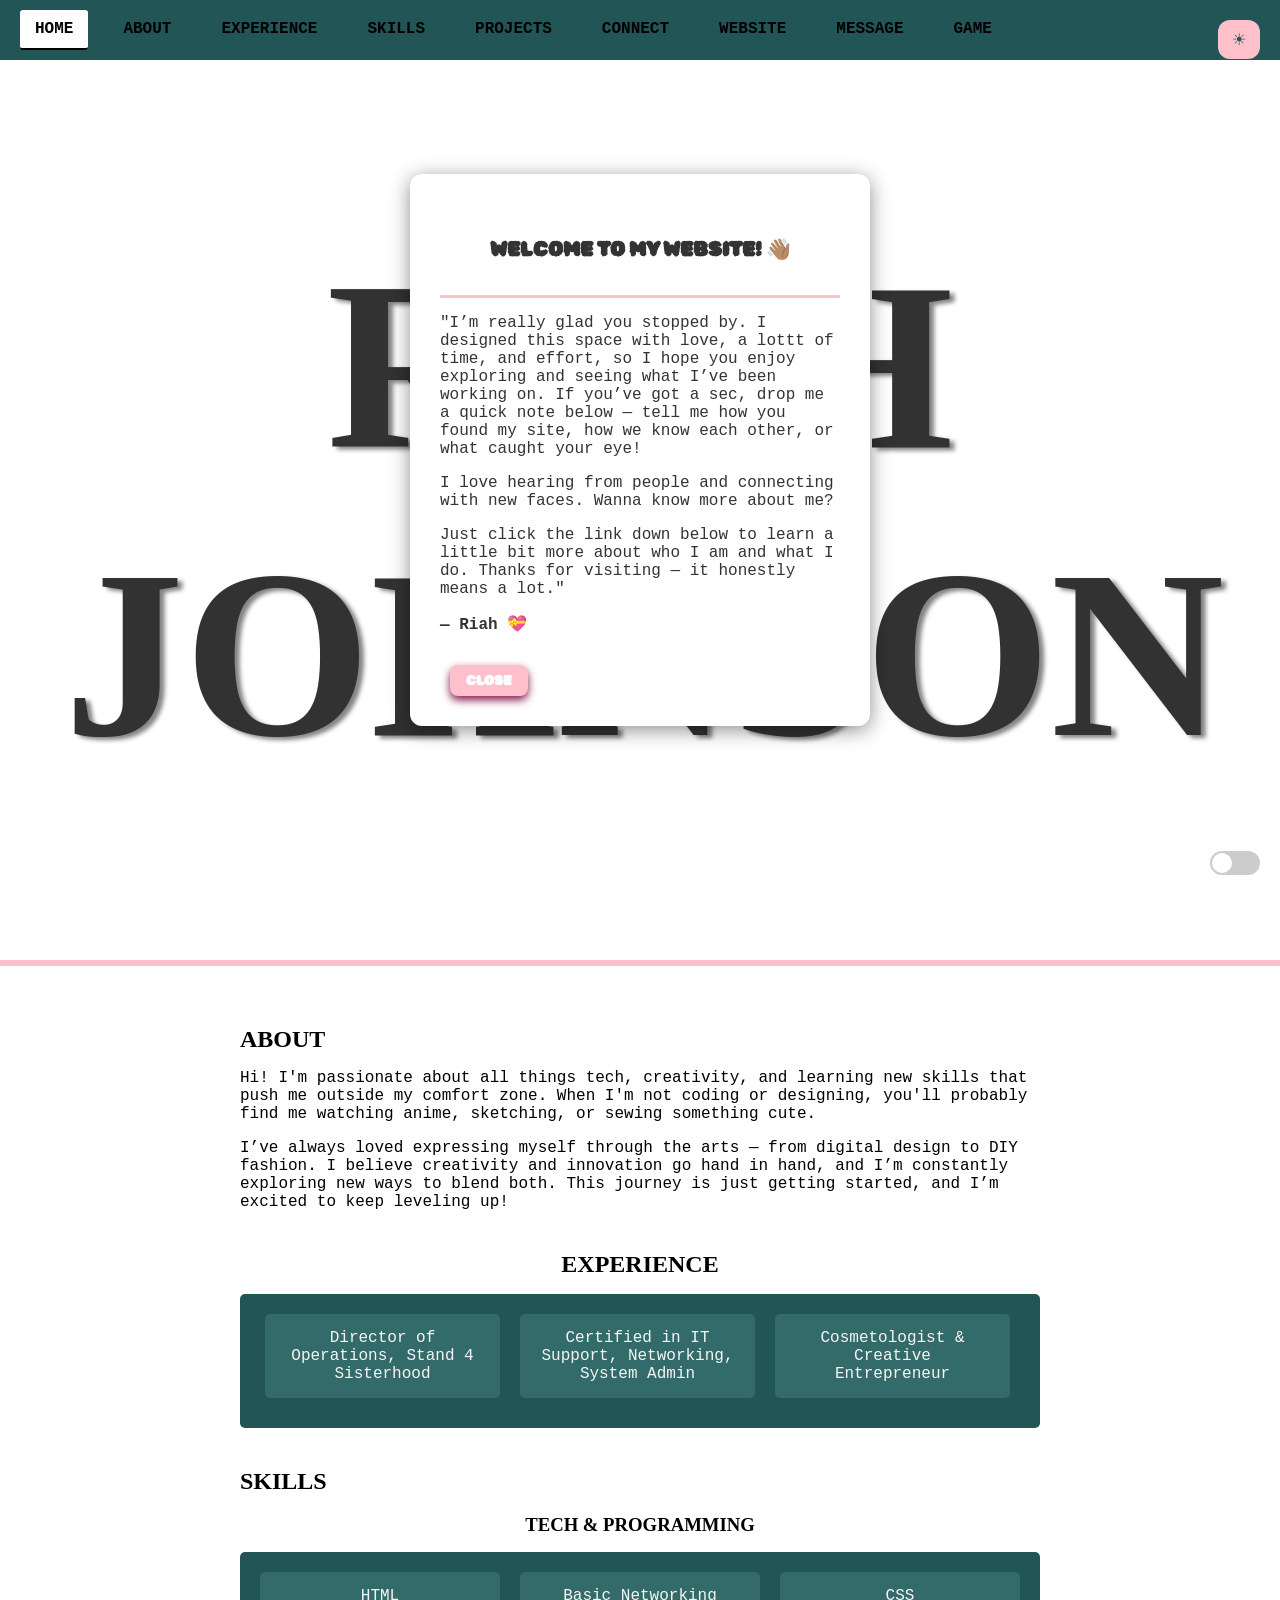
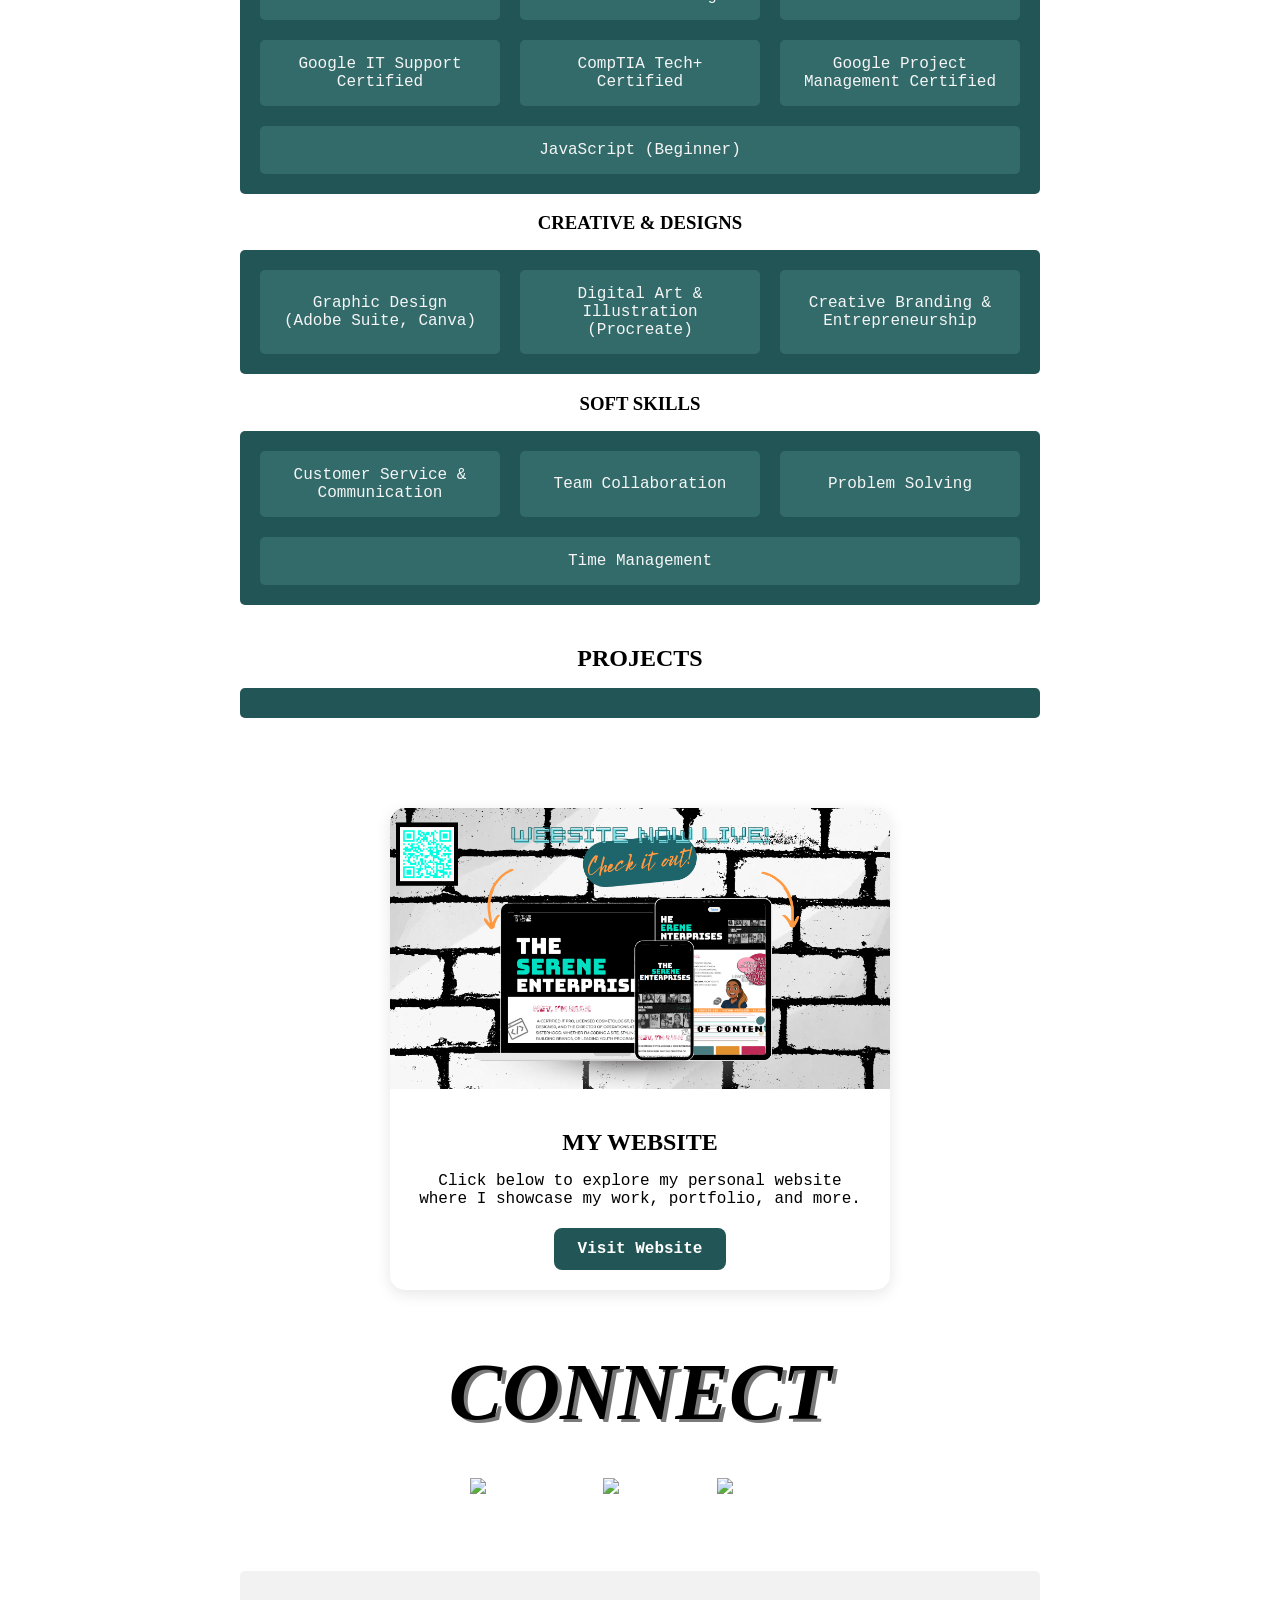
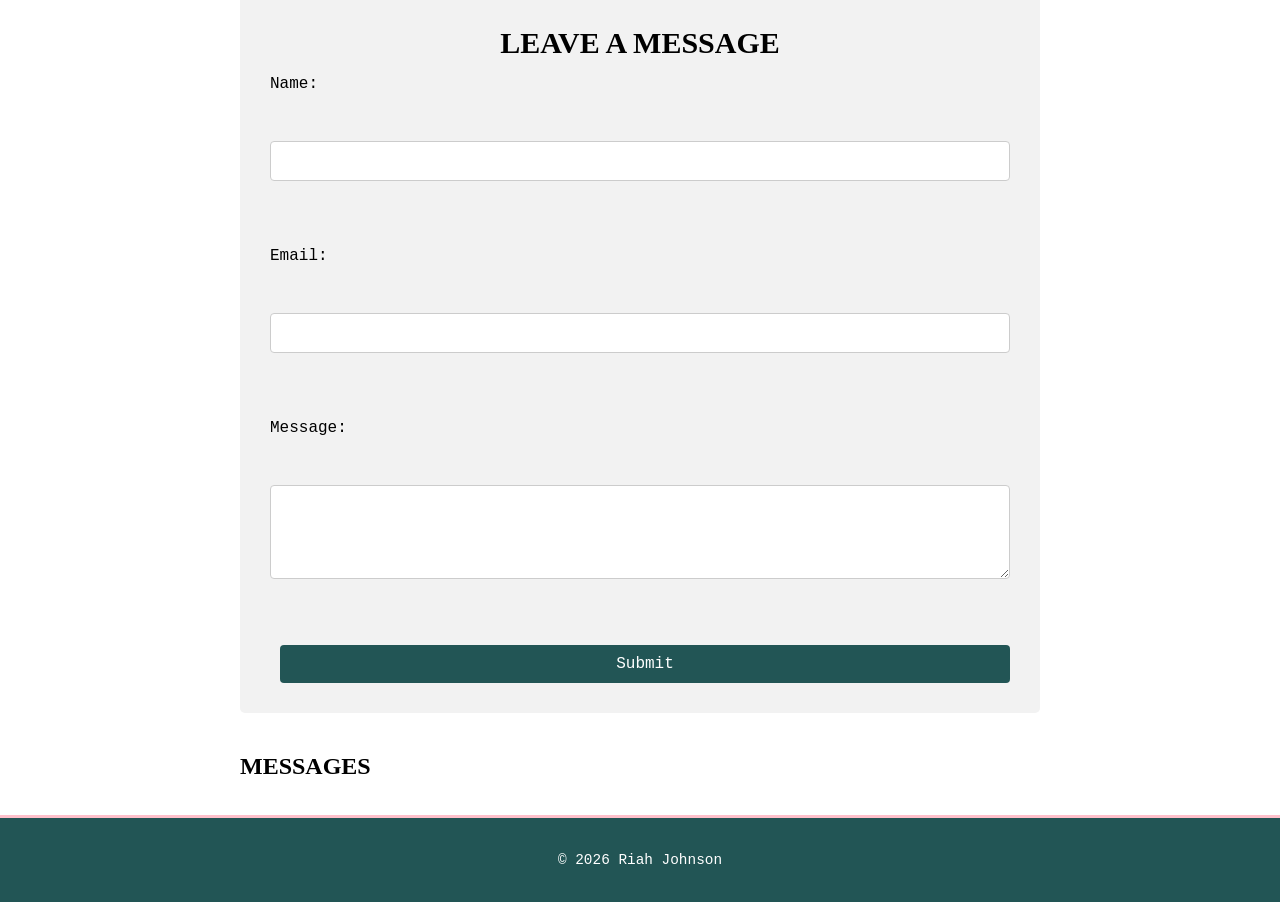
==== commit ba90a76a: "changes to index & new gamepage" ====
--- a/public/index.html
+++ b/public/index.html
@@ -5,20 +5,21 @@
   <meta charset="utf-8" />
   <meta name="viewport" content="width=device-width, initial-scale=1.0" />
   <meta name="description" content="Portfolio of Riah Johnson — creative entrepreneur, IT specialist, and cosmetologist passionate about tech, design, and innovation. Explore projects, skills, and ways to connect." />
-  <link rel="stylesheet" href="./css/style.css" />
-  <script src="./js/basic.js" defer></script>
+  <link rel="stylesheet" href="./css/index.css" />
+  <script src="./js/index.js" defer></script>
   <script type="module" src="./js/firebase.js"></script>
 
-
+  <link rel="icon" type="image/x-icon" href="favicon.ico" />
   <link rel="preconnect" href="https://fonts.googleapis.com">
-<link rel="preconnect" href="https://fonts.gstatic.com" crossorigin>
-<link href="https://fonts.googleapis.com/css2?family=Rubik+Bubbles&display=swap" rel="stylesheet">
+  <link rel="preconnect" href="https://fonts.gstatic.com" crossorigin>
+  <link href="https://fonts.googleapis.com/css2?family=Rubik+Bubbles&display=swap" rel="stylesheet">
+
 </head>
 
 <body>
+     <canvas id="starfield"></canvas>
  <nav>
-  <button class="nav-toggle" aria-label="Toggle navigation">
-    &#9776; <!-- hamburger icon -->
+  <button class="nav-toggle" aria-label="Toggle navigation"> &#9776; <!-- hamburger icon -->
   </button>
 
   <ul class="nav-list">
@@ -30,6 +31,8 @@
     <li class="nav-item"><a href="#Connect">CONNECT</a></li>
     <li class="nav-item"><a href="#website">WEBSITE</a></li>
     <li class="nav-item"><a href="#leave-message">MESSAGE</a></li>
+    <li class="nav-item"><a href="gamepage.html">GAME</a></li>
+
   </ul>
 </nav>
 
@@ -74,6 +77,20 @@
 
 
   <div id="main-content" class="container2">
+
+<div id="welcome-popup">
+  <h5>WELCOME TO MY WEBSITE! 👋🏽</h5>
+  <hr class="photo-divider" />
+    <p>"I’m really glad you stopped by. I designed this space with love, a lottt of time, and effort, so I hope you enjoy exploring and seeing what I’ve been working on. If you’ve got a sec, drop me a quick note below — tell me how you found my site, how we know each other, or what caught your eye!</p>
+
+    <p>I love hearing from people and connecting with new faces. Wanna know more about me?</p>
+    <p>Just click the link down below to learn a little bit more about who I am and what I do. Thanks for visiting — it honestly means a lot." </p>
+
+    <p><b>— Riah 💝</b></p>
+  <button id="close-popup">CLOSE</button>
+</div>
+
+
     <section id="About">
       <h2>ABOUT</h2>
       <p>
@@ -86,6 +103,7 @@
       </p>
     </section>
 
+
     <!-- experience section -->
 
     <section id="Experience">
@@ -102,8 +120,7 @@
 <section id="Skills">
   <h2>SKILLS</h2>
   <h3>TECH & PROGRAMMING</h3>
-  <ul class="skills-list">
-  </ul>
+  <ul class="skills-list"></ul>
 
   <h3>CREATIVE & DESIGNS</h3>
     <ul class="skills-list">
@@ -144,7 +161,7 @@
     <!-- content -->
     <div class="website-content">
       <h2>MY WEBSITE</h2>
-      <p>Click below to explore my work, portfolio, and more.</p>
+      <p>Click below to explore my personal website where I showcase my work, portfolio, and more.</p>
       <a href="https://readymag.website/u1590588250/TSE/" target="_blank" class="website-btn">
         Visit Website
       </a>
@@ -213,7 +230,7 @@
     <!-- footer section -->
 
   <hr class="photo-divider2" />
-  <footer></footer> <!-- i got stuck here for a while on the footer part trying to use js since that was new . i watched a couple youtube videos and pinterest so it could break it down more so i can understand -->
+  <footer></footer>
   
   <button id="scrollTopBtn" title="Go to top">↑</button>
 
--- a/public/css/index.css
+++ b/public/css/index.css
@@ -0,0 +1,1185 @@
+html {
+  scroll-behavior: smooth;
+  scroll-padding-top: 60px; /* avoid nav overlap on scroll */
+}
+
+#main-content {
+  flex: 1;
+}
+
+/* wanted to reset default body */
+body {
+  background-color: #fff;
+  color: black;
+  font-family: 'Courier New', Courier, monospace;
+  margin: 0;
+  padding: 0;
+  transition: background-color 0.3s, color 0.3s;
+}
+
+.hidden {
+  display: none;
+}
+
+/* containers for text styles */
+.container {
+  width: min(800px, 90%);
+}
+
+.container2 {
+  padding: 20px;
+  max-width: 900px;
+  margin: 0 auto;
+  width: min(800px, 90%);
+}
+
+/* nav styles */
+nav {
+  background-color: #225555;
+  width: 100%;
+  padding: 10px 20px;
+  box-sizing: border-box;
+  transition: background-color 0.3s;
+}
+
+.nav-list {
+  list-style: none;
+  display: flex;
+  gap: 20px;
+  padding: 0;
+  margin: 0;
+}
+
+.nav-item a {
+  color: #000;
+  text-decoration: none;
+  padding: 10px 15px;
+  display: block;
+  font-weight: 600;
+  border-radius: 3px;
+  transition: background-color 0.3s, color 0.3s;
+}
+
+.nav-item a:hover {
+  background-color: #ffffff;
+  color: #000000;
+}
+
+.active a {
+  background-color: #fff;
+  color: #000;
+  border-bottom: 2px solid #000;
+}
+
+/* both responsive nav for mobile and tablet */
+@media screen and (max-width: 600px) {
+  nav {
+    padding: 10px;
+  }
+
+  .nav-list {
+    flex-direction: column;
+    align-items: center;
+  }
+
+  .nav-item a {
+    padding: 10px;
+    font-size: 1rem;
+  }
+
+  .active a {
+    border-bottom: none; /* remove border for mobile */
+  }
+}
+
+/* tablets */
+@media screen and (max-width: 768px) { 
+  #Home h1, h1 {
+    font-size: 1rem;
+    text-align: center;
+    word-wrap: break-word;
+  }
+
+.nav-toggle:hover {
+  background-color: #DBFF66;
+  color: #FF66B2;
+}
+
+  .skills-list li {
+    padding: 10px;
+    font-size: 0.9rem;
+    word-wrap: break-word;
+  }
+
+  .exper-item {
+    padding: 10px;
+    font-size: 0.95rem;
+    word-wrap: break-word;
+  }
+}
+
+/* bg image container */
+.bg {
+  height: 100vh; 
+  width: 100vw; /* i struggled semi to fix this photo LOL, yet i finally got it after an hr */
+  background-image: url("https://i.pinimg.com/736x/98/43/b4/9843b4da17d4a90aebe486aa608d36da.jpg");
+  background-size: cover;
+  background-position: center;
+  background-repeat: no-repeat;
+  position: relative;
+  display: flex;
+  align-items: center;
+  justify-content: center;
+  margin-top: 0;
+}
+
+.bg h1 {
+    font-size: 1.5rem;
+    text-align: center;
+    padding: 0 10px;
+    line-height: 1.2;
+    width: 90%; /* give some breathing room */
+  }
+
+@media screen and (max-width: 480px) {
+  html, body {
+    overflow-x: hidden; /* prevent horizontal scroll */
+  }
+
+  .bg {
+    height: 100dvh; /* forces full mobile height */
+    min-height: 100dvh;
+  }
+
+  .bg h1 {
+    font-size: 10px;
+    text-align: center;
+    padding: 0 10px;
+    line-height: 1.2;
+    width: 90%; /* give some breathing room */
+  }
+}
+/* photo div lines */
+.photo-divider { /* i wanted a line underneath photo cause it'll be cute */
+  border: none;
+  height: 3px; 
+  background-color: pink;
+  width: 100%; 
+  margin: 0 auto; 
+  display: block;
+  justify-content: center;
+  min-width: 150px;
+  box-sizing: border-box;
+  text-align: center;
+  justify-content: center; 
+  align-items: center; 
+  display: flex; 
+}
+
+.photo-divider2 { /* i wanted a line on top of the footer */
+  border: none;
+  height: 3px; 
+  background-color: pink;
+  width: 100%; 
+  margin: 0 auto; 
+  display: block;
+  justify-content: center;
+  margin-bottom: -20px; /* space below the footer */
+}
+
+/* responsive style for photo-divider */
+@media screen and (max-width: 768px) {
+  .photo-divider {
+    width: 100%;
+  }
+}
+
+/* headings */
+#Home h1 {
+  margin: 0;
+  font-size: 15rem;
+  font-weight: bold;
+  color: black;
+  font-family: Impact;
+  text-shadow: 5px 3px 4px rgba(0, 0, 0, 0.6);
+  opacity: 0.80;
+}
+
+
+#Experience, #Projects h2 {
+  text-align: center;
+  margin-bottom: 15px;
+}
+
+h2 {
+  margin-bottom: 15px;
+  font-weight: bold;
+  font-family: Cambria;
+}
+
+#Connect h2 {
+  margin-bottom: 15px;
+  font-size: 80px;
+  font-weight: bold;
+  font-family: Cambria;
+  text-align: center;
+  font-style: italic;
+  text-shadow: rgb(122, 122, 122) 4px 3px 0px;
+  color: black;
+  transform: translateY(-60px);
+
+}
+
+body.dark-mode #Connect h2 {
+  color: #dcff67;
+  text-shadow: #ff66b2 4px 3px 0px;
+
+}
+
+#leave-message h2 {
+  margin-bottom: 15px;
+  font-size: 30px;
+  font-weight: bold;
+  font-family: Cambria;
+  text-align: center;
+  color: #000000;
+}
+
+h3 {
+  margin-bottom: 10px;
+  font-family: 'Times New Roman', serif;
+  text-align: center;
+}
+
+#Skills h3 {
+  margin-bottom: 10px;
+  font-family: 'Times New Roman', serif;
+  text-align: center;
+  color: #000000;
+}
+
+body.dark-mode #Skills h3 {
+  color: white;
+}
+
+
+h4 {
+  margin-bottom: 10px;
+  font-family: 'Rubik Bubbles', sans-serif;
+  text-align: center;
+  font-size: 20px;
+}
+
+/* sections & lists */
+section {
+  margin-top: 40px;
+}
+
+.exper-list {
+  display: flex;  
+  flex-direction: row;        
+  flex-wrap: wrap;        
+  gap: 20px;          
+  justify-content: center;
+  padding: 20px 30px 30px 25px; 
+  background-color: #225555;
+  border-radius: 5px;
+  color: whitesmoke;
+  font-family: 'Courier New', Courier, monospace;
+  list-style: none;
+  text-align: center;
+  align-items: center;
+}
+
+.exper-item {
+  background-color: #336b6b;
+  padding: 15px 20px;
+  border-radius: 5px;
+  color: whitesmoke;
+  font-family: 'Courier New', Courier, monospace;
+  font-size: 1rem;
+  font-weight: 400;
+  flex: 1 1 200px; 
+  min-width: 150px;
+  box-sizing: border-box;
+  text-align: center;
+  justify-content: center; 
+  align-items: center; 
+  display: flex; 
+}
+
+/*  skills / projects / contact sections */
+
+.skills-list {
+  display: flex;
+  flex-wrap: wrap;
+  gap: 20px;
+  padding: 20px;
+  background-color: #225555;
+  border-radius: 5px;
+  list-style: none;
+  justify-content: center;
+  align-content: center;
+  flex-flow: row wrap;
+}
+
+.skills-list li {
+  background-color: #336b6b;
+  padding: 15px 20px;
+  border-radius: 5px;
+  color: whitesmoke;
+  font-family: 'Courier New', Courier, monospace;
+  font-size: 1rem;
+  font-weight: 400;
+  flex: 1 1 200px; 
+  min-width: 150px;
+  box-sizing: border-box;
+  text-align: center;
+  justify-content: center; 
+  align-items: center; 
+  display: flex; /* i was trying to center the text in the box - struggling a bit */
+}
+
+.projects-list {
+  padding: 20px 30px 10px 40px;
+  background-color: #225555;
+  border-radius: 5px;
+  text-align: left;
+  color: whitesmoke;
+  font-family: 'Courier New', Courier, monospace;
+  gap: 20px;
+}
+
+.projects-list li {
+  padding: 10px 0;
+  border-bottom: 1px solid #336b6b;
+}
+
+.projects-list li:last-child {
+  border-bottom: none;
+}
+
+.connect-list {
+  list-style: none;
+  display: flex;      
+  gap: 40px;          
+  justify-content: center;
+  align-items: center;
+  padding: 0;
+  margin: 0;
+  transform: translateY(-35px);
+}
+
+.website-card {
+  max-width: 500px;
+  width: 100%;
+  background: #fff;
+  border-radius: 15px;
+  box-shadow: 0 4px 15px rgba(0,0,0,0.1);
+  overflow: hidden;
+  text-align: center;
+  transition: background-color 0.3s, color 0.3s;
+  position: relative; /* just to allow internal positioning */
+  z-index: 1; 
+}
+
+.website-img {
+  width: 100%;
+  height: auto;
+  display: block;
+}
+
+.website-content {
+  padding: 20px;
+}
+
+.website-content h2 {
+  margin-bottom: 10px;
+}
+
+.website-content p {
+  margin-bottom: 20px;
+}
+
+.website-btn {
+  display: inline-block;
+  padding: 12px 24px;
+  background-color: #225555;
+  color: white;
+  text-decoration: none;
+  border-radius: 8px;
+  font-weight: bold;
+  transition: background-color 0.3s;
+}
+
+.website-btn:hover {
+  background-color: #336b6b;
+}
+/* light/dark mode toggle*/
+.theme-switch {
+  position: fixed;
+  bottom: 20px;
+  right: 20px;
+  z-index: 1000;
+  user-select: none;
+}
+
+.theme-switch input {
+  display: none;
+}
+
+.slider {
+  width: 50px;
+  height: 24px;
+  background-color: #ccc;
+  border-radius: 50px;
+  position: relative;
+  cursor: pointer;
+  display: inline-block;
+  transition: background-color 0.3s;
+}
+
+.slider::before {
+  content: "";
+  position: absolute;
+  height: 20px;
+  width: 20px;
+  left: 2px;
+  bottom: 2px;
+  background-color: white;
+  border-radius: 50%;
+  transition: 0.3s;
+}
+
+input:checked + .slider {
+  background-color: #DBFF66; /* changed to light green for visibility */
+}
+
+input:checked + .slider::before {
+  transform: translateX(26px);
+}
+
+/* theme modes */
+body.light-mode {
+  background-color: #fff;
+  color: #000;
+}
+
+body.dark-mode {
+  background-color: #000000;
+  color: #fff;
+}
+
+body.dark-mode nav {
+  background-color: black;
+}
+
+body.light-mode nav {
+  background-color: #225555;
+}
+
+body.dark-mode .nav-item a {
+  color: white;
+}
+
+body.dark-mode .nav-item a:hover {
+  background-color: #DBFF66;
+  color: #ff66b2;
+}
+
+body.dark-mode .active a {
+  background-color: #DBFF66;
+  color: #ff66b2;
+  border-bottom: 2px solid #ff66b2;
+}
+
+body.dark-mode .active a:hover {
+  background-color: #bad4d4;
+  color: white;
+}
+
+/* additional dark mode styles */
+/* ----------------------------- */
+
+/* weather section - dark mode */
+body.dark-mode #output {
+  color: #eee;              
+  border-color: #ff66b2;
+}
+
+body.dark-mode #h4 {
+  color: #eee;              
+}
+body.dark-mode .website-card {
+  background-color: #5a5a5a;
+  color: #fff;
+}
+
+body.dark-mode .website-btn {
+  background-color: #ff66b2;
+  color: #fff;
+}
+
+@media screen and (max-width: 768px) {
+  #website {
+    padding: 30px 15px;
+  }
+
+  .website-card {
+    max-width: 100%;
+  }
+}
+/* leave a message - dark mode */
+body.dark-mode #leave-message {
+  background-color: #222;   
+  color: #eee;              
+  border-color: #ff66b2;
+}
+
+/* inputs and textarea text - dark mode */
+body.dark-mode #leave-message input,
+body.dark-mode #leave-message textarea {
+  background-color: #333;
+  color: #eee;
+  border: 1px solid #ff66b2;
+}
+
+body.dark-mode #leave-message button {
+  background-color: #ff66b2;
+  color: #121212;
+}
+
+body.dark-mode h2, body.dark-mode h3 {
+  color: #ff66b2;
+}
+
+body.dark-mode .name, 
+body.dark-mode .important-text {
+  color: #ff66b2; 
+}
+/* photo divider - dark mode */
+body.dark-mode .photo-divider,
+body.dark-mode .photo-divider2 {
+  background-color: hsl(74, 100%, 70%);
+}
+
+/* all the list sections - dark mode */
+
+body.dark-mode .exper-list,
+body.dark-mode .skills-list,
+body.dark-mode .projects-list {
+  background-color: hsl(74, 43%, 44%);
+}
+
+body.dark-mode .exper-item,
+body.dark-mode #Skills .skills-list li {
+  background-color: hsl(74, 100%, 70%);
+  color: black;
+}
+
+body.dark-mode .projects-list li {
+  background-color: hsl(74, 100%, 70%);
+  color: black;
+  border-left: 4px solid #ff66b2; 
+}
+
+body.dark-mode .projects-list li a {
+  color: black;
+}
+
+body.dark-mode .projects-list li a:hover {
+  color: #ff66b2;
+}
+body.dark-mode .connect-list img {
+  border-radius: 50%; /* makes the glow circular */
+  box-shadow: 0 0 10px hsl(74, 100%, 70%),
+              0 0 20px hsl(74, 100%, 70%),
+              0 0 30px hsl(74, 100%, 70%);
+  transition: box-shadow 0.3s ease;
+}
+
+body.dark-mode .connect-list img:hover {
+  box-shadow: 0 0 15px hsl(75, 94%, 93%),
+              0 0 25px hsl(75, 94%, 93%),
+              0 0 40px hsl(75, 94%, 93%);
+}
+
+/* footer styles - dark mode */
+
+body.dark-mode footer {
+  background: linear-gradient(135deg, #DBFF66 0%, #FF66B2 100%);
+  color: black;
+}
+
+/* extra styles - dark mode */
+
+body.dark-mode .nav-list {
+  background-color: transparent;
+}
+
+body.dark-mode .bg {
+  background-image: url("https://i.pinimg.com/originals/58/5f/b8/585fb871dc5698ad1b71f838072cc335.gif");
+  background-size: cover;
+  background-position: center;
+}
+
+body.dark-mode #Home h1 { 
+  animation: floatText 3s ease-in-out infinite;
+  display: inline-block; 
+  background: linear-gradient(135deg, #DBFF66 0%, #FF66B2 100%); 
+  -webkit-background-clip: text; 
+  background-clip: text;
+  -webkit-text-fill-color: transparent; 
+  display: inline-block;
+}
+
+@keyframes floatText {
+  0%   { transform: translateY(0); }
+  50%  { transform: translateY(-20px); } /* moves up */
+  100% { transform: translateY(0); }
+
+}
+
+
+/*footer styles*/
+footer {
+  text-align: center;
+  padding: 20px;
+  background-color: #225555;  
+  color: white;
+  position: relative;
+  bottom: 0;
+  width: 100%;
+  font-family: 'Courier New', Courier, monospace;
+  font-size: 0.9rem;
+  margin-top: 20px;
+  box-sizing: border-box;
+  transition: background-color 0.3s, color 0.3s;
+}
+
+/* leave a message section */
+#leave-message {
+  margin-top: 40px;
+  background-color: #f2f2f2;
+  padding: 30px;
+  border-radius: 5px;
+}
+
+#leave-message form {
+  display: flex;
+  flex-direction: column;
+  gap: 15px;
+}
+
+#leave-message input,
+#leave-message textarea {
+  padding: 10px;
+  border: 1px solid #ccc;
+  border-radius: 4px;
+  font-family: 'Courier New', Courier, monospace;
+  font-size: 1rem;
+}
+
+#leave-message button {
+  background-color: #225555;
+  color: white;
+  padding: 10px 15px;
+  border: none;
+  border-radius: 4px;
+  font-family: 'Courier New', Courier, monospace;
+  font-size: 1rem;
+  cursor: pointer;
+  transition: background-color 0.3s;
+}
+
+#leave-message button:hover {
+  background-color: #336b6b;
+}
+
+/* ========== Message Section ========== */
+.messages-section {
+  margin-top: 30px;
+  background-color: #eee;
+  padding: 20px;
+  border-radius: 5px;
+}
+
+#messages ul {
+  list-style: none;
+  padding-left: 0;
+  margin: 0;
+}
+
+#messages li {
+  padding: 10px;
+  border-bottom: 1px solid #ccc;
+  font-family: 'Courier New', Courier, monospace;
+  font-size: 0.95rem;
+  display: flex;
+  align-items: center;
+  gap: 10px;
+}
+
+#messages li:last-child {
+  border-bottom: none;
+}
+
+/* Remove button */
+#messages li button {
+  padding: 5px 10px;
+  border: none;
+  border-radius: 5px;
+  background-color: pink;
+  color: #225555;
+  font-family: 'Rubik Bubbles', sans-serif;
+  cursor: pointer;
+  transition: background-color 0.3s, color 0.3s;
+}
+
+#messages li button:hover {
+  background-color: #84164d;
+  color: #fff;
+}
+
+body.dark-mode #messages li button {
+  background-color: #DBFF66;
+  color: black;
+}
+
+body.dark-mode #messages li button:hover {
+  background-color: #e1acc3;
+  box-shadow: 0 0 20px #ff4c99, 0 0 40px #ff4c99, 0 0 60px #ff4c99;
+  color: rgb(255, 255, 255);
+}
+
+body.dark-mode #leave-message h2 {
+  color: #ff66b2;
+}
+
+/* message links */
+#messages li a.message-link {
+  color: #ff66b2; /* pink */
+  font-weight: bold;
+  text-decoration: none;
+  font-family: 'Impact', Arial Narrow Bold, sans-serif;
+}
+
+#messages li a.message-link:hover {
+  color: grey; /* hover grey */
+  text-decoration: underline;
+}
+
+/* message text */
+#messages li span {
+  color: black; /* comment text */
+}
+
+
+/* weather section */
+.weather-container {
+   display: flex;
+  flex-direction: column;   
+  justify-content: center;  
+  align-items: center;      
+  gap: 15px;                
+  padding: 20px;
+  width: 80%;               
+  max-width: 320px;
+  height: 100vh;
+  position: fixed;
+  top: 0;
+  right: -100%;             
+  transition: right 1s cubic-bezier(0.68, -0.55, 0.27, 1.55);
+  z-index: 100;
+  overflow-y: auto; 
+  background: linear-gradient(135deg, #ffedf0, #ffe0f7); 
+  border-radius: 20px;
+  box-shadow: 0 8px 20px rgba(0,0,0,0.25);
+  background-color: var(--panel-bg);
+  color: var(--panel-text);
+}
+
+.weather-container.open {
+  right: 0;            
+}
+
+.weather-container button {
+  background-color: #ff66b2;
+  color: #fff;
+  font-size: 1.2rem;
+  padding: 12px 18px;
+  border-radius: 12px;
+  transition: transform 0.2s, background-color 0.2s;
+}
+
+.weather-container button:hover {
+  transform: scale(1.05);
+  background-color: #ff4c99;
+}
+
+.weather-toggle {
+  font-size: 1rem;
+  position: fixed;
+  top: 20px;
+  right: 20px;
+  background-color: pink;
+  border: none;
+  padding: 10px 14px;
+  border-radius: 12px;
+  cursor: pointer;
+  z-index: 101;
+}
+
+.weather-emoji {
+  font-size: 3rem;          
+  margin-bottom: 15px;      
+  transition: transform 0.3s ease;
+  animation: float 2s ease-in-out infinite;
+  display: inline-block;
+}
+
+@keyframes float {
+  0% { transform: translateY(0); }
+  50% { transform: translateY(-10px); } 
+  100% { transform: translateY(0); }
+}
+
+.weather-emoji:hover {
+  transform: translateY(-10px);
+}
+
+#weather-data {
+  text-align: center;
+  font-size: 1rem; 
+}
+
+body.dark-mode .weather-toggle {
+  background: #DBFF66;
+  color: #000000;
+}
+
+body.dark-mode .weather-container {
+  background: linear-gradient(90deg, #000000, #ff4c99);
+  color: var(--panel-text);
+}
+
+body.dark-mode .weather-container button {
+  background: hsl(0, 0%, 100%);
+  color: black;
+}
+
+body.dark-mode .weather-container button:hover {
+  transform: scale(1.05);
+  background-color: #e1acc3;
+  box-shadow: 0 0 20px #ff4c99, 0 0 40px #ff4c99, 0 0 60px #ff4c99;
+  color: rgb(255, 255, 255);
+
+}
+
+body.dark-mode #output {
+  background-color: transparent;
+  color: hsl(0, 0%, 100%);
+}
+
+/* output inside panel */
+#output {
+  width: 90%;              
+  max-width: 280px;        
+  margin: 0 auto;         
+  font-size: 1rem;        
+  padding: 10px;  
+}
+
+
+/* universal media queries for responsiveness */
+/* ------------------------------- */
+
+@media screen and (max-width: 1024px) {
+  .container,
+  .container2 {
+    width: 95%;
+    padding: 15px;
+  }
+
+  #Home h1 {
+    font-size: 10rem;
+    text-align: center;
+    word-wrap: break-word;
+  }
+
+  .exper-item,
+  .skills-list li {
+    width: 100%;
+    max-width: 300px;
+    font-size: 1rem;
+    padding: 12px;
+  }
+
+  .projects-list li {
+    font-size: 1rem;
+  }
+}
+
+@media screen and (max-width: 768px) {
+  .nav-list,
+  .skills-list,
+  .exper-list,
+  .portfolio-list {
+    flex-direction: column;
+    align-items: center;
+    gap: 15px;
+  }
+
+@media screen and (max-width: 768px) {
+  .connect-list {
+    flex-direction: row;   
+    flex-wrap: wrap;       
+    gap: 20px;             
+    justify-content: center;
+  }
+}
+
+  .nav-item a {
+    font-size: 1rem;
+    padding: 10px;
+  }
+
+  h2, h3, h4 {
+    text-align: center;
+  }
+
+  #Home h1 {
+    font-size: 6rem;
+  }
+
+  .projects-list {
+    padding: 15px;
+  }
+}
+
+@media screen and (max-width: 480px) {
+  #Home h1 {
+    font-size: 50px;
+  }
+
+  #Connect h2 {
+    font-size: 60px;
+  }
+
+ #About p {
+    font-size: 0.9rem;
+    line-height: 1.4;
+    text-align: left;
+  }
+
+  .nav-list {
+    flex-direction: column;
+    gap: 10px;
+  }
+
+  .exper-item,
+  .skills-list li {
+    font-size: 0.9rem;
+    padding: 10px;
+  }
+
+  .projects-list li {
+    font-size: 0.95rem;
+  }
+
+  .connect-list {
+    flex-wrap: wrap;
+    gap: 20px;
+  }
+
+  .projects-list {
+    padding: 10px 15px;
+  }
+}
+button {
+  margin-left: 10px;
+  padding: 10px 15px;
+  cursor: pointer;
+  background-color: pink;
+  color: #225555;
+  border: none;
+  font-family: "Rubik Bubbles", sans-serif;
+  border-radius: 12px;
+}
+
+button:hover {
+  background-color: pink;
+  color: #fff;
+}
+
+#scrollTopBtn {
+  position: fixed;
+  bottom: 20px;
+  left: 20px;
+  z-index: 1000; /* make extra sure it’s above everything */
+  font-size: 20px;
+  border: none;
+  outline: none;
+  cursor: pointer;
+  padding: 10px 15px;
+  border-radius: 50%;
+  display: block; 
+  transition: background-color 0.3s ease, color 0.3s ease;
+}
+
+/* dark mode colors */
+body.dark-mode #scrollTopBtn {
+  background-color: #DBFF66; 
+  color: black;
+  box-shadow: 0 0 10px #ff66b2, 0 0 20px #ff66b2, 0 0 30px #ff66b2;
+}
+
+#scrollTopBtn:hover {
+  filter: brightness(1.2);
+}
+#scrollTopBtn:active {
+  background-color: #777;
+}
+/* hide nav-list on small screens */
+.nav-list {
+  transition: max-height 0.3s ease;
+  overflow: hidden;
+}
+
+/* hamburger button - hidden on desktop */
+.nav-toggle {
+  display: none;
+  font-size: 2rem;
+  background-color: transparent;
+  border: none;
+  cursor: pointer;
+  color: #fff; 
+}
+
+
+/* mobile view */
+@media screen and (max-width: 768px) {
+  .nav-toggle {
+    display: block;
+    background-color: transparent;
+
+  }
+
+  .nav-list {
+    max-height: 0; 
+    flex-direction: column;
+    gap: 10px;
+    background-color: #225555; 
+    width: 100%;
+    border-radius: 8px;
+  }
+  .nav-list a:focus {
+  outline: 3px solid #fa8ff8;
+  background-color: #f0f0f0;
+  }
+
+  .nav-list.open {
+    max-height: 500px; 
+  }
+
+  .nav-item a {
+    padding: 10px 20px;
+  }
+}
+
+/* repo link styling */
+a {
+  color: white; 
+  text-decoration: none; 
+}
+
+a:hover {
+  color: #ccc; 
+}
+
+/* Make sure the canvas is behind everything */
+#starfield {
+  position: fixed;
+  top: 0;
+  left: 0;
+  width: 100vw;
+  height: 100vh;
+  z-index: -1;
+  pointer-events: none;
+  display: none; /* hidden by default (light mode) */
+}
+
+/* When dark mode is active */
+body.dark-mode #starfield {
+  display: block;
+}
+
+#starfield {
+  transition: opacity 0.8s ease;
+  opacity: 0;
+}
+#starfield.active {
+  opacity: 1;
+}
+
+/* welcome popup container */
+#welcome-popup {
+  position: fixed;
+  top: 50%;
+  left: 50%;
+  transform: translate(-50%, -50%);
+  background: #fff;
+  color: #333;
+  padding: 30px;
+  max-width: 400px;
+  border-radius: 12px;
+  box-shadow: 0 4px 20px rgba(0, 0, 0, 0.446);
+  z-index: 9999;
+  display: block;
+  transition: opacity 0.8s ease;
+}
+
+#welcome-popup.active {
+  display: block;
+  opacity: 1;
+  transition: opacity 0.5s ease;
+}
+
+/* welcome close button */
+#welcome-popup button {
+  margin-top: 15px;
+  padding: 8px 16px;
+  border: none;
+  background: pink;
+  color: #fff;
+  border-radius: 8px;
+  cursor: pointer;
+  font-weight: bold;
+  box-shadow: 0 4px 8px #84164d;
+}
+
+#welcome-popup button:hover {
+  background: #84164d;
+  box-shadow: 0 0 20px #ff4c99, 0 0 40px #ff4c99, 0 0 60px #ff4c99;
+}
+
+h5 {
+  font-size: 20px;
+  text-align: center;
+  font-family: 'Rubik Bubbles', Courier, monospace;
+}
+
+body.dark-mode h5 {
+  color: #ff66b2;
+}
+
+body.dark-mode #welcome-popup {
+  background: #000000;
+  color: #eee;
+  box-shadow: 0 0 20px #ff4c99, 0 0 40px #ff4c99, 0 0 60px #ff4c99;
+}
+
+body.dark-mode #welcome-popup button {
+  background: #DBFF66;
+  color: black;
+}
